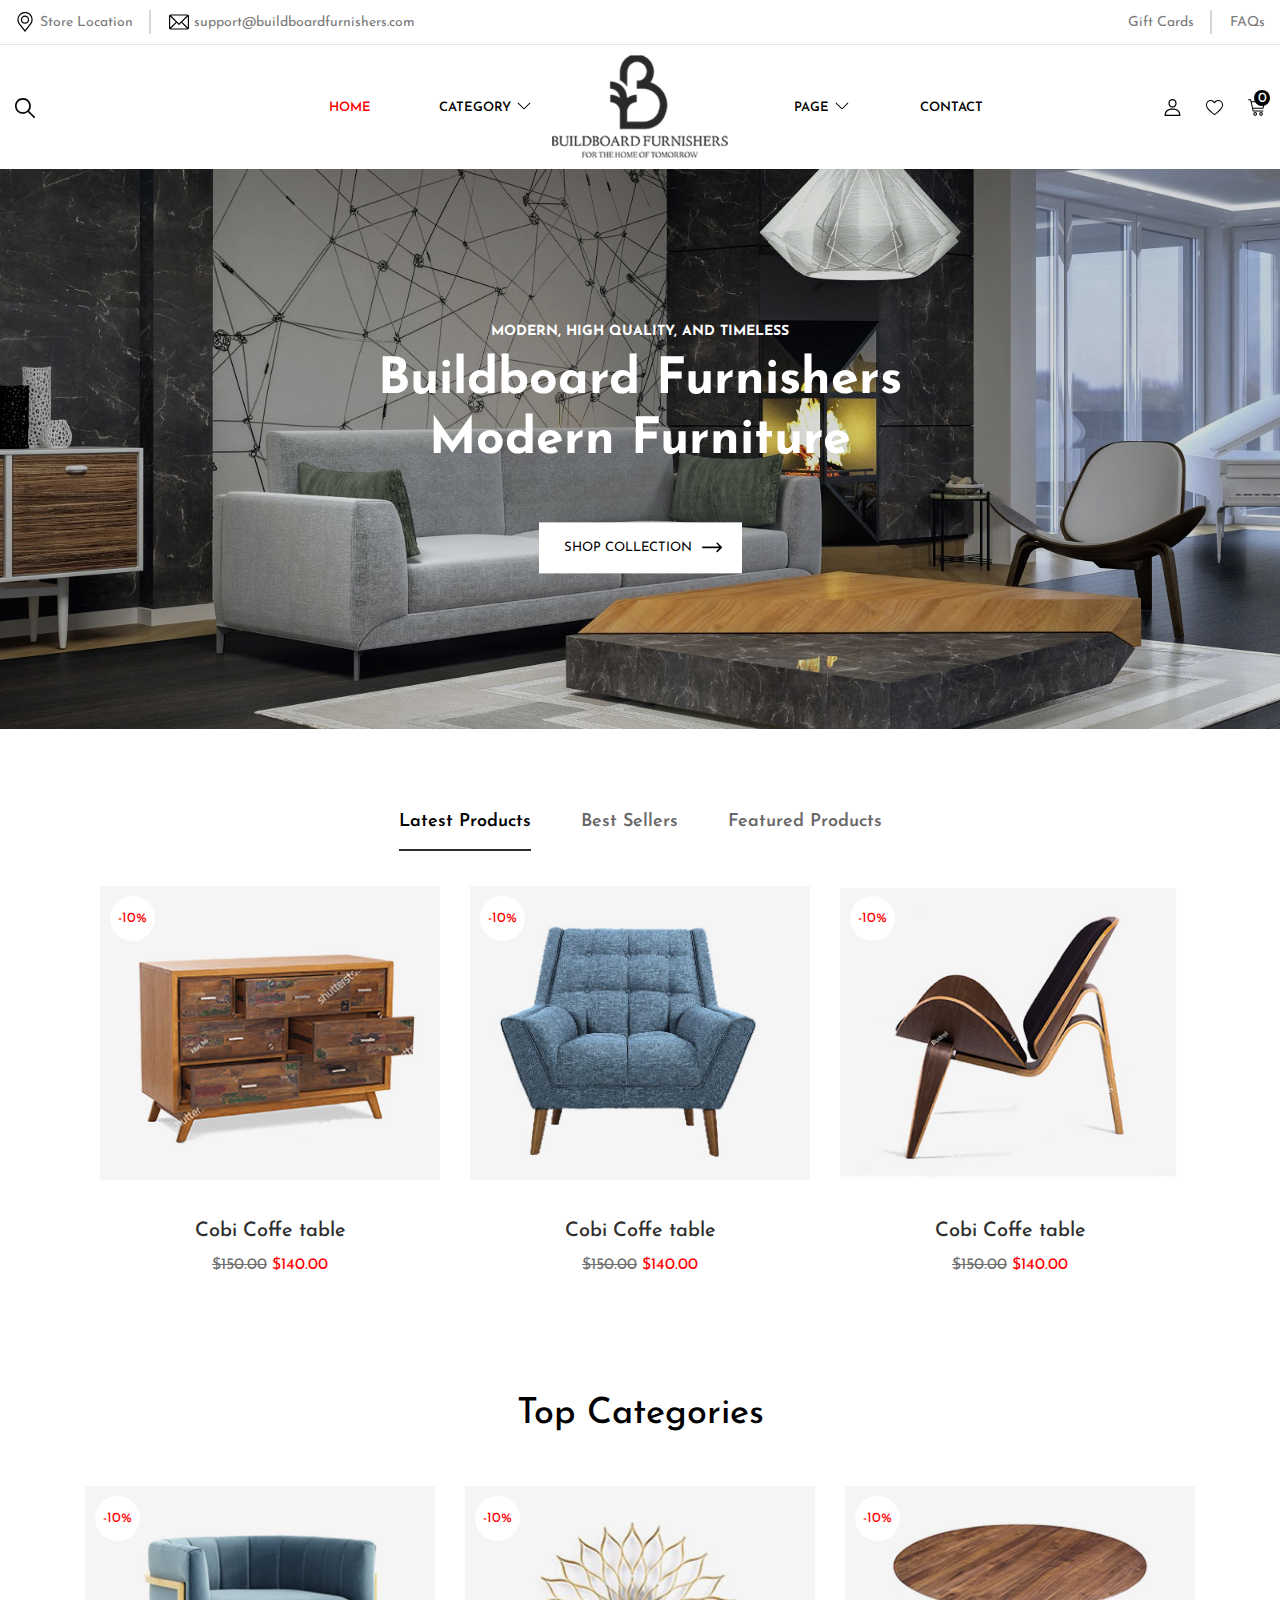
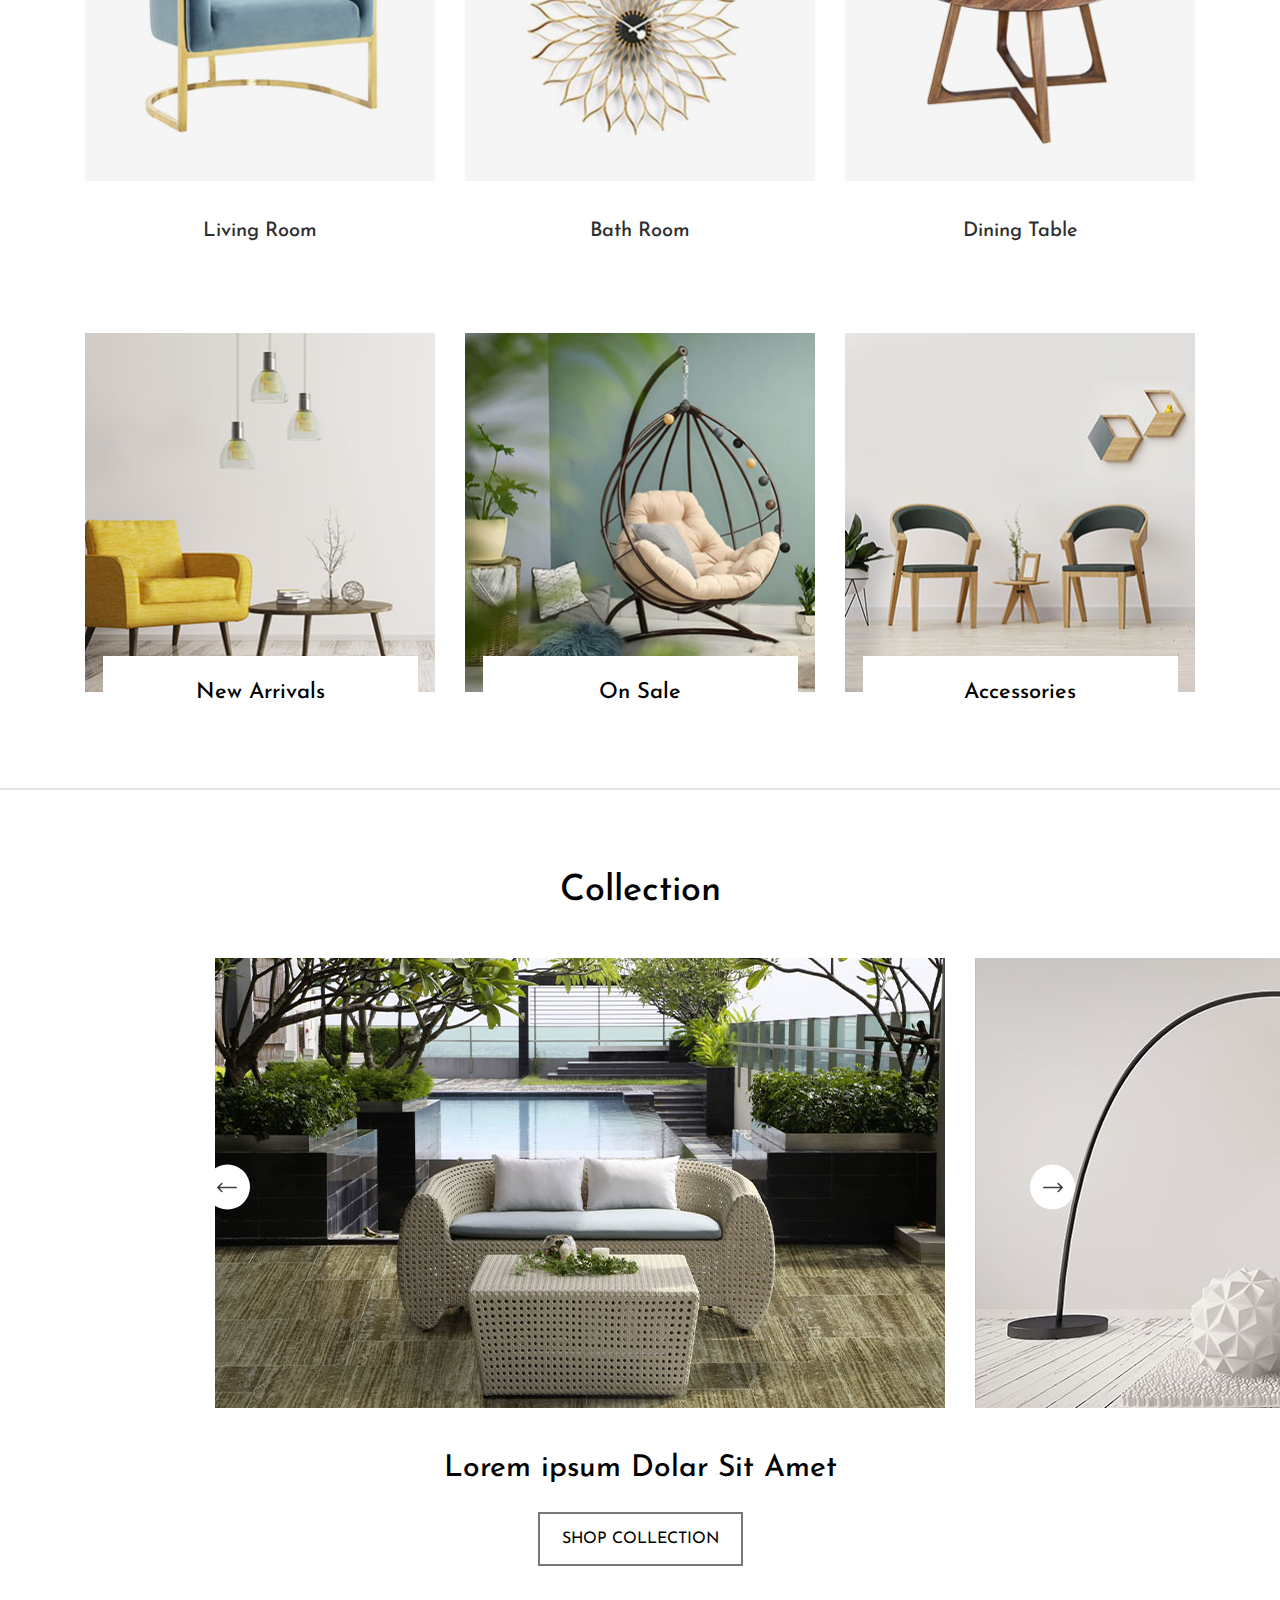
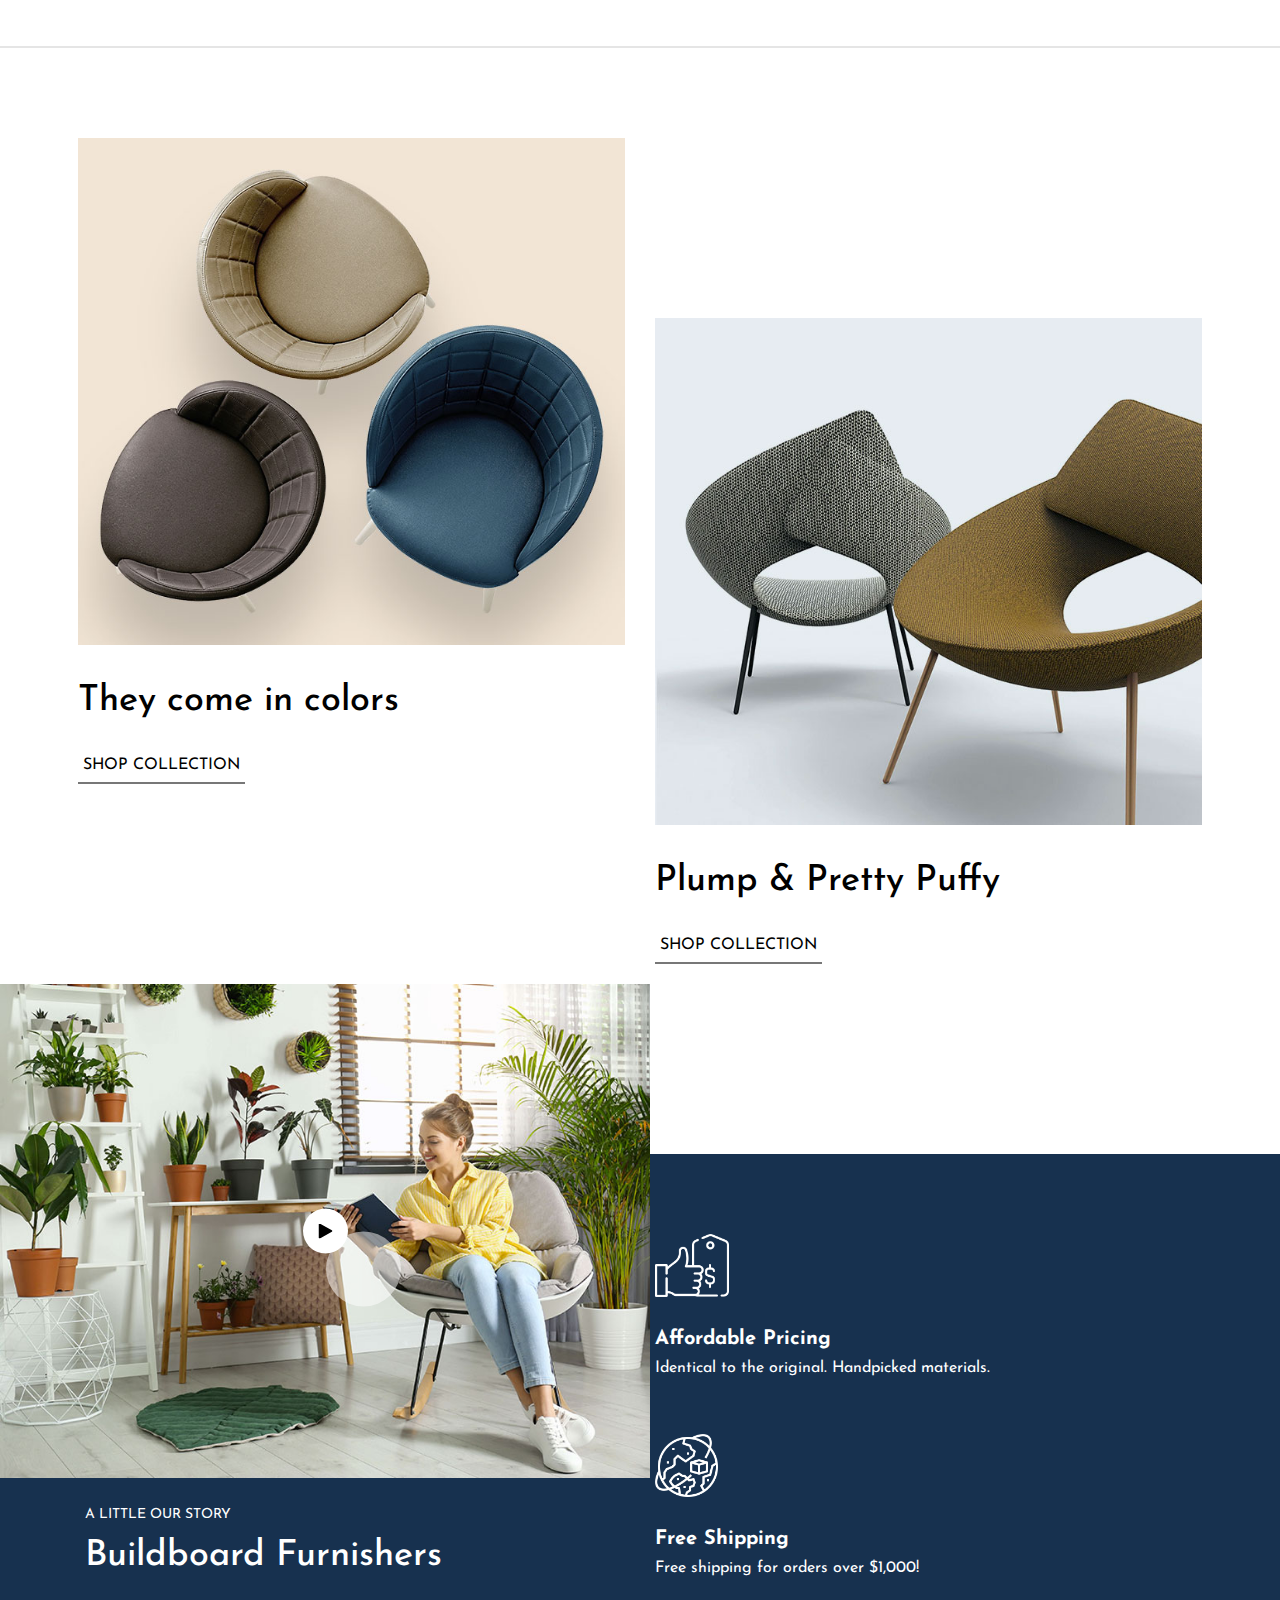
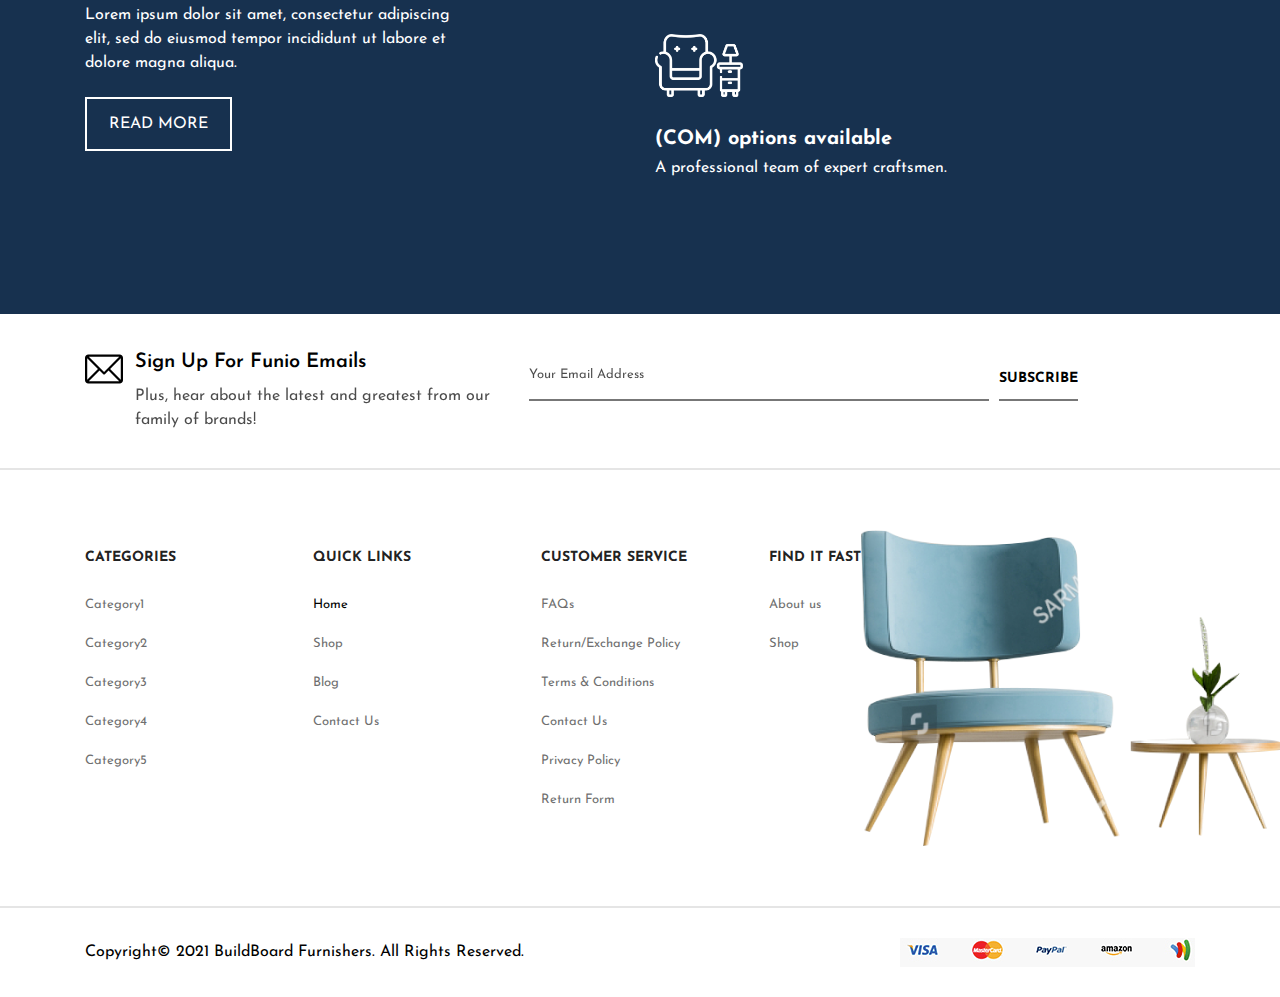
==== index.html @ bee4b4a0 "pushing new files" ====
<!doctype html>
<html lang="en">
  <head>	
    <!-- Required meta tags -->
    <meta charset="utf-8">
    <meta name="viewport" content="width=device-width, initial-scale=1, shrink-to-fit=no">
    <title>BUILDBOARD FURNISHERS</title>
   
    <!-- fabicon -->
    <link rel="shortcut icon" type="image/x-icon" href="images/favicon.ico">

    <!-- slick slider -->
    <link rel="stylesheet" href="css/slick-theme.css">
    <link rel="stylesheet" href="css/slick.css">
    <link rel="stylesheet" href="css/easy-responsive-tabs.css">
    <link rel="stylesheet" href="css/jquery.fancybox.css">
    <link rel="stylesheet" href="css/font-awesome.css">
    <link rel="stylesheet" href="css/bootstrap.css">
    <link rel="stylesheet" href="style.css">
   
    
  </head>
  <body>
    



<header class="main-head">

  <div class="top-head">
    <div class="head-container">
      <div class="top-head-wrap">
        <div class="head-info">
          <ul>
            <li>
              <i><img src="images/pin.svg" alt=""></i>
              <span>Store Location</span>
            </li>
            <li>
              <i><img src="images/email.svg" alt=""></i>
              <a href="mailto:support@buildboardfurnishers.com">support@buildboardfurnishers.com</a>
            </li>
          </ul>
        </div>

        <div class="gift-list">
          <ul>
            <li><a href="#url">Gift Cards</a></li>
            <li><a href="#url">FAQs</a></li>
          </ul>
        </div>

      </div>
    </div>
  </div>

  <div class="bottom-head">
    <div class="head-container">
      <nav class="navbar navbar-expand-lg navbar-light">
       
        <div class="search-sec">
          <a id="click" href="#url"><i><img src="images/loupe.svg" alt=""></i></a>

          <div class="search-form">
            <form>
              <div class="form-input">
                <input type="text" placeholder="SEARCH">
                <input type="submit" value="submit">
              </div>
            </form>
          </div>

        </div>

        <a class="navbar-brand" href="index.html"><img src="images/logo.png" alt=""></a>
        <button class="navbar-toggler" type="button" data-toggle="collapse" data-target="#navbarSupportedContent" aria-controls="navbarNavDropdown" aria-expanded="false" aria-label="Toggle navigation">
          <span class="navbar-toggler-icon"></span>
        </button>

        <div class="collapse navbar-collapse" id="navbarSupportedContent">
          <ul class="navbar-nav">
          <li class="current-menu-item"><a href="index.html">Home</a></li>
          <li class="menu-item-has-children">
            <a href="catagory.html">category</a>
            <ul class="sub-menu">
                <li><a href="#url">category 1</a></li>
                <li><a href="#url">category 1</a></li>
                <li><a href="#url">category 1</a></li>
                <li><a href="#url">category 1</a></li>
            </ul>
          </li>
          <li class="menu-item-has-children">
            <a href="#url">page</a>
            <ul class="sub-menu">
                <li><a href="#url">page 1</a></li>
                <li><a href="#url">page 1</a></li>
                <li><a href="#url">page 1</a></li>
                <li><a href="#url">page 1</a></li>
            </ul>
          </li>
           <li><a href="contact.html">Contact</a></li>
          </ul>
        </div>

        <div class="shop-list">
          <ul>
            <li><a class="fancybox" href="#one">
             <i><img src="images/user.svg" alt=""></i>
            </a></li>
            <li><a href="#url">
             <i><img src="images/heart.svg" alt=""></i>
            </a></li>
            <li><a href="#url">
             <i><img src="images/cart.svg" alt=""></i>
             <span>0</span>
            </a></li>
          </ul>
        </div>

      </nav>
    </div>
  </div>
</header>

<section class="banner-section">
  <img src="images/banner-image.jpg" alt="">
  <div class="banner-cont container">
    <div class="banner-wrap">
      <h1>
        <span>modern, high quality, and timeless</span>
        Buildboard Furnishers Modern Furniture
      </h1>
      <a class="cmn-btn-white" href="#url">shop collection</a>
    </div>
  </div>
</section>

<section class="product-section cmn-gap">
  <div class="container">
    <div class="ourwork-tab">
      <ul class="resp-tabs-list hor_1 e-tab">
          <li>Latest Products</li>           
          <li>Best Sellers</li>            
          <li>Featured Products</li>                     
      </ul>
      <div class="resp-tabs-container hor_1">
          <div class="content">
            <div class="product-row row">
              <div class="col-lg-4 col-md-6 product-col">
                <div class="product-card">
                  <div class="product-image">
                   <a href="product-details.html" style="background: url(images/product01.jpg) no-repeat center center;"></a>
                    <span>-10%</span>
                  </div>
                  <div class="product-cont">
                    <h4>Cobi Coffe table</h4>
                    <span> <del>$150.00</del> $140.00</span>
                  </div>
                </div>
              </div>
              <div class="col-lg-4 col-md-6 product-col">
                <div class="product-card">
                  <div class="product-image">
                    <a href="product-details.html" style="background: url(images/product02.jpg) no-repeat center center;"></a>
                    <span>-10%</span>
                  </div>
                  <div class="product-cont">
                    <h4>Cobi Coffe table</h4>
                    <span> <del>$150.00</del> $140.00</span>
                  </div>
                </div>
              </div>
              <div class="col-lg-4 col-md-6 product-col">
                <div class="product-card">
                  <div class="product-image">
                    <a href="product-details.html" style="background: url(images/product03.jpg) no-repeat center center;"></a>
                    <span>-10%</span>
                  </div>
                  <div class="product-cont">
                    <h4>Cobi Coffe table</h4>
                    <span> <del>$150.00</del> $140.00</span>
                  </div>
                </div>
              </div>
            </div>
          </div>
          <div class="content">
            <div class="product-row row">
              <div class="col-lg-4 col-md-6 product-col">
                <div class="product-card">
                  <div class="product-image">
                    <a href="product-details.html" style="background: url(images/product02.jpg) no-repeat center center;"></a>
                    <span>-10%</span>
                  </div>
                  <div class="product-cont">
                    <h4>Cobi Coffe table</h4>
                    <span> <del>$150.00</del> $140.00</span>
                  </div>
                </div>
              </div>
              <div class="col-lg-4 col-md-6 product-col">
                <div class="product-card">
                  <div class="product-image">
                    <a href="product-details.html" style="background: url(images/product01.jpg) no-repeat center center;"></a>
                    <span>-10%</span>
                  </div>
                  <div class="product-cont">
                    <h4>Cobi Coffe table</h4>
                    <span> <del>$150.00</del> $140.00</span>
                  </div>
                </div>
              </div>
              <div class="col-lg-4 col-md-6 product-col">
                <div class="product-card">
                  <div class="product-image">
                    <a href="product-details.html" style="background: url(images/product03.jpg) no-repeat center center;"></a>
                    <span>-10%</span>
                  </div>
                  <div class="product-cont">
                    <h4>Cobi Coffe table</h4>
                    <span> <del>$150.00</del> $140.00</span>
                  </div>
                </div>
              </div>
            </div>
          </div>
          <div class="content">
            <div class="product-row row">
              <div class="col-lg-4 col-md-6 product-col">
                <div class="product-card">
                  <div class="product-image">
                    <a href="product-details.html" style="background: url(images/product03.jpg) no-repeat center center;"></a>
                    <span>-10%</span>
                  </div>
                  <div class="product-cont">
                    <h4>Cobi Coffe table</h4>
                    <span> <del>$150.00</del> $140.00</span>
                  </div>
                </div>
              </div>
              <div class="col-lg-4 col-md-6 product-col">
                <div class="product-card">
                  <div class="product-image">
                    <a href="product-details.html" style="background: url(images/product01.jpg) no-repeat center center;"></a>
                    <span>-10%</span>
                  </div>
                  <div class="product-cont">
                    <h4>Cobi Coffe table</h4>
                    <span> <del>$150.00</del> $140.00</span>
                  </div>
                </div>
              </div>
              <div class="col-lg-4 col-md-6 product-col">
                <div class="product-card">
                  <div class="product-image">
                    <a href="product-details.html" style="background: url(images/product02.jpg) no-repeat center center;"></a>
                    <span>-10%</span>
                  </div>
                  <div class="product-cont">
                    <h4>Cobi Coffe table</h4>
                    <span> <del>$150.00</del> $140.00</span>
                  </div>
                </div>
              </div>
            </div>
          </div>
      </div>
  </div>
  </div>
</section>

<section class="category-sec cmn-gap-bottom">
  <div class="container">
    <h2>Top Categories</h2>

    <div class="product-row row">
      <div class="col-lg-4 col-md-6 product-col">
        <div class="product-card">
          <div class="product-image">
            <a href="#url" style="background: url(images/categories01.jpg) no-repeat center center;"></a>
            <span>-10%</span>
          </div>
          <div class="product-cont">
            <h4>Living Room</h4>
          </div>
        </div>
      </div>
      <div class="col-lg-4 col-md-6 product-col">
        <div class="product-card">
          <div class="product-image">
            <a href="#url" style="background: url(images/categories02.jpg) no-repeat center center;"></a>
            <span>-10%</span>
          </div>
          <div class="product-cont">
            <h4>Bath Room</h4>
          </div>
        </div>
      </div>
      <div class="col-lg-4 col-md-6 product-col">
        <div class="product-card">
          <div class="product-image">
            <a href="#url" style="background: url(images/categories03.jpg) no-repeat center center;"></a>
            <span>-10%</span>
          </div>
          <div class="product-cont">
            <h4>Dining Table</h4>
          </div>
        </div>
      </div>
    </div>

    <div class="product-section">
      <div class="row product-sec-row">
        <div class="col-lg-4 col-md-6 product-sec-col">
          <div class="product-sec-cont">
            <img src="images/product-image01.jpg" alt="">
            <a class="cmn-btn-white" href="#url">New Arrivals</a>
          </div>
        </div>
        <div class="col-lg-4 col-md-6 product-sec-col">
          <div class="product-sec-cont">
            <img src="images/product-image02.jpg" alt="">
            <a class="cmn-btn-white" href="#url">On Sale</a>
          </div>
        </div>
        <div class="col-lg-4 col-md-6 product-sec-col">
          <div class="product-sec-cont">
            <img src="images/product-image03.jpg" alt="">
            <a class="cmn-btn-white" href="#url">Accessories</a>
          </div>
        </div>
      </div>
    </div>
  </div>
</section>

<section class="collection cmn-gap">
    <h2>Collection</h2>
    <div class="collection-slider">
      <div>
        <div class="collection-image">
          <img src="images/colection-iamge01.jpg" alt="">
        </div>
      </div>
      <div>
        <div class="collection-image">
          <img src="images/colection-iamge02.jpg" alt="">
        </div>
      </div>
      <div>
        <div class="collection-image">
          <img src="images/colection-iamge03.jpg" alt="">
        </div>
      </div>
    </div>
    <h3>Lorem ipsum Dolar Sit Amet</h3>
    <div class="button text-center">
      <a href="#url" class="cmn-btn">shop collection</a>
    </div>
</section>

<section class="chair-sec cmn-gap">
  <div class="chair-wrapper">
    <div class="row chair-row">
      <div class="col-lg-6 chair-col">
        <img src="images/chair-image01.jpg" alt="">
        <h2>They come in colors</h2>
        <a class="cmn-btn" href="#url">Shop Collection</a>
      </div>
      <div class="col-lg-6 chair-col">
        <img src="images/chair-image02.jpg" alt="">
        <h2>Plump & Pretty Puffy</h2>
        <a class="cmn-btn" href="#url">Shop Collection</a>
      </div>
    </div>
  </div>
</section>

<section class="video-sec cmn-gap">
  <div class="container">
    <div class="row video-row">
      <div class="col-lg-6 video-col">
        <div class="video-image">
          <img src="images/video-image.jpg" alt="">
          <a data-fancybox href="#myVideo"><img src="images/play.svg" alt=""></a>
        </div>

        <div controls id="myVideo" style="display: none;">
          <iframe width="640" height="360" src="https://www.youtube.com/embed/5Peo-ivmupE" frameborder="0" allow="accelerometer; autoplay; clipboard-write; encrypted-media; gyroscope; picture-in-picture" allowfullscreen></iframe>
        </div>

        <div class="video-image-cont">
          <span>A LITTLE OUR STORY</span>
          <h2>Buildboard Furnishers</h2>
          <p>
            Lorem ipsum dolor sit amet, consectetur adipiscing elit, sed do eiusmod tempor 
            incididunt ut labore et dolore magna aliqua. 
          </p>

          <a class="cmn-btn" href="#url">read more</a>

        </div>

      </div>
      <div class="col-lg-6 video-col">
        <div class="video-cont">
          <div class="video-icon-sec">
            <span><img src="images/video-icon01.png" alt=""></span>
            <h4>Affordable Pricing</h4>
            <p>Identical to the original. Handpicked materials.</p>
          </div>
          <div class="video-icon-sec">
            <span><img src="images/video-icon02.png" alt=""></span>
            <h4>Free Shipping</h4>
            <p>Free shipping for orders over $1,000!</p>
          </div>
          <div class="video-icon-sec">
            <span><img src="images/video-icon03.png" alt=""></span>
            <h4>(COM) options available</h4>
            <p>A professional team of expert craftsmen.</p>
          </div>
        </div>
      </div>
    </div>
  </div>
</section>

<footer class="fooetr-sec">
  <div class="footer-top">
    <div class="container">
        <div class="footer-top-wrap">
          <div class="sign-up-cont">
            <span><img src="images/email.svg" alt=""></span>
            <h4>Sign Up For Funio Emails</h4>
            <p>
              Plus, hear about the latest and greatest from our 
              family of brands!
            </p>
          </div>
          <div class="sign-up-input">
            <div class="sign-up-form">
              <form>
                <div class="form-wrap">
                  <div class="form-input">
                    <input type="email" placeholder="Your Email Address">
                  </div>
                  <div class="form-input">
                    <input type="submit" value="Subscribe">
                  </div>
                </div>
              </form>
            </div>
          </div>
        </div>
    </div>
  </div>

  <div class="footer-mid cmn-gap">
    <div class="container">
      <div class="footer-mid-wrap">
        <div class="footer-mid-col">
          <h5>Categories</h5>
          <ul>
            <li><a href="catagory.html">Category1</a></li>
            <li><a href="#url">Category2</a></li>
            <li><a href="#url">Category3</a></li>
            <li><a href="#url">Category4</a></li>
            <li><a href="#url">Category5</a></li>
          </ul>
        </div>
        <div class="footer-mid-col">
          <h5>Quick Links</h5>
          <ul>
            <li class="current-menu-item"><a href="index.html">Home</a></li>
            <li><a href="#url">Shop</a></li>
            <li><a href="#url">Blog</a></li>
            <li><a href="contact.html">Contact Us</a></li>
          </ul>
        </div>
        <div class="footer-mid-col">
          <h5>CUSTOMER Service</h5>
          <ul>
            <li><a href="#url">FAQs</a></li>
            <li><a href="#url">Return/Exchange Policy</a></li>
            <li><a href="#url">Terms & Conditions</a></li>
            <li><a href="#url">Contact Us</a></li>
            <li><a href="#url">Privacy Policy</a></li>
            <li><a href="#url">Return Form</a></li>
          </ul>
        </div>
        <div class="footer-mid-col">
          <h5>FIND IT FAST</h5>
          <ul>
            <li><a href="#url">About us</a></li>
            <li><a href="#url">Shop</a></li>
          </ul>
        </div>
      </div>
    </div>
  </div>

  <div class="footer-bottom">
    <div class="container">
      <div class="footer-bottom-row">
        <p>Copyright© 2021 BuildBoard Furnishers. All Rights Reserved.</p>
       <span><img src="images/payment.jpg" alt=""></span> 
      </div>
    </div>
  </div>
</footer>

<div class="myModal" id="one" style="display:none">
  <div claas="modal-cont">
    <div class="row modal-row">
        <div class="col-md-12 modal-col">
          <div class="modal-form">
            <h3>Log in</h3>

            <form>
              <div class="row form-row">
                <!-- <div class="col-md-12 form-col">
                  <div class="form-input">
                    <input type="text"placeholder="Name *">
                  </div>
                </div> -->
                <div class="col-md-12 form-col">
                  <div class="form-input">
                    <input type="text" placeholder="Phone Number*">
                  </div>
                </div>
                <div class="col-md-12 form-col">
                  <div class="form-input">
                    <input type="password" placeholder="Password">
                  </div>
                </div>
                <div class="col-md-12 form-col">
                  <div class="form-input">
                    <input type="submit" value="Log in">
                  </div>
                </div>
              </div>
            </form>

            <a class="fancybox" href="#two">Don't have account Please Sign Up</a>

          </div>
        </div>
    </div>
  </div>
</div>

<div class="myModal" id="two" style="display:none">
  <div claas="modal-cont">
    <div class="row modal-row">
        <div class="col-md-12 modal-col">
          <div class="modal-form">
            <h3>Sign Up</h3>

            <form>
              <div class="row form-row">
                <div class="col-md-12 form-col">
                  <div class="form-input">
                    <input type="text"placeholder="Name *">
                  </div>
                </div>
                <div class="col-md-12 form-col">
                  <div class="form-input">
                    <input type="text" placeholder="Email Or Phone Number*">
                  </div>
                </div>
                <div class="col-md-12 form-col">
                  <div class="form-input">
                    <input type="password" placeholder="Password">
                  </div>
                </div>
                <div class="col-md-12 form-col">
                  <div class="form-input">
                    <input type="submit" value="Sign Up">
                  </div>
                </div>
              </div>
            </form>
          </div>
        </div>
    </div>
  </div>
</div>

<!-- Jquery-->
<script src="js/jquery.min.js"></script>
<script src="js/bootstrap.js"></script>
<!-- slick slider -->
<script src="js/slick.js"></script>
<script src="js/easyResponsiveTabs.js"></script>
<script src="js/jquery.fancybox.js"></script>
<script src="js/common.js"></script>






  </body>
</html>
---- css/easy-responsive-tabs.css ----
body {
    margin: 0px;
    padding: 0px;
    /*font-family: 'Segoe UI';*/
}

ul.resp-tabs-list,
p {
    margin: 0px;
    padding: 0px;
}

.resp-tabs-list li {
    font-weight: 600;
    font-size: 13px;
    display: inline-block;
    padding: 13px 15px;
    margin: 0 4px 0 0;
    list-style: none;
    cursor: pointer;
    float: left;
}

.resp-tabs-container {
    padding: 0px;
    /*background-color: #fff;*/
    clear: left;
}

h2.resp-accordion {
    cursor: pointer;
    padding: 5px;
    display: none;
}

.resp-tab-content {
    display: none;
    padding: 15px;
}

.resp-tab-active {
    border: 1px solid #5AB1D0 !important;
    border-bottom: none;
    margin-bottom: -1px !important;
    padding: 12px 14px 14px 14px !important;
    border-top: 4px solid #5AB1D0 !important;
    border-bottom: 0px #fff solid !important;
}

.resp-tab-active {
    border-bottom: none;
    background-color: #fff;
}

.resp-content-active,
.resp-accordion-active {
    display: block;
}

.resp-tab-content {
    border: 1px solid #c1c1c1;
    border-top-color: #5AB1D0;
}

h2.resp-accordion {
    font-size: 13px;
    border: 1px solid #c1c1c1;
    border-top: 0px solid #c1c1c1;
    margin: 0px;
    padding: 10px 15px;
}

h2.resp-tab-active {
    border-bottom: 0px solid #c1c1c1 !important;
    margin-bottom: 0px !important;
    padding: 10px 15px !important;
}

h2.resp-tab-title:last-child {
    border-bottom: 12px solid #c1c1c1 !important;
    background: blue;
}


/*-----------Vertical tabs-----------*/

.resp-vtabs ul.resp-tabs-list {
    float: left;
    width: 30%;
}

.resp-vtabs .resp-tabs-list li {
    display: block;
    padding: 15px 15px !important;
    margin: 0 0 4px;
    cursor: pointer;
    float: none;
}

.resp-vtabs .resp-tabs-container {
    padding: 0px;
    background-color: #fff;
    border: 1px solid #c1c1c1;
    float: left;
    width: 68%;
    min-height: 250px;
    border-radius: 4px;
    clear: none;
}

.resp-vtabs .resp-tab-content {
    border: none;
    word-wrap: break-word;
}

.resp-vtabs li.resp-tab-active {
    position: relative;
    z-index: 1;
    margin-right: -1px !important;
    padding: 14px 15px 15px 14px !important;
    border-top: 1px solid;
    border: 1px solid #5AB1D0 !important;
    border-left: 4px solid #5AB1D0 !important;
    margin-bottom: 4px !important;
    border-right: 1px #FFF solid !important;
}

.resp-arrow {
    width: 0;
    height: 0;
    float: right;
    margin-top: 3px;
    border-left: 6px solid transparent;
    border-right: 6px solid transparent;
    border-top: 12px solid #c1c1c1;
}

h2.resp-tab-active span.resp-arrow {
    border: none;
    border-left: 6px solid transparent;
    border-right: 6px solid transparent;
    border-bottom: 12px solid #9B9797;
}


/*-----------Accordion styles-----------*/

h2.resp-tab-active {
    background: #DBDBDB;
    /* !important;*/
}

.resp-easy-accordion h2.resp-accordion {
    display: block;
}

.resp-easy-accordion .resp-tab-content {
    border: 1px solid #c1c1c1;
}

.resp-easy-accordion .resp-tab-content:last-child {
    border-bottom: 1px solid #c1c1c1;
    /* !important;*/
}

.resp-jfit {
    width: 100%;
    margin: 0px;
}

.resp-tab-content-active {
    display: block;
}

h2.resp-accordion:first-child {
    border-top: 1px solid #c1c1c1;
    /* !important;*/
}


/*Here your can change the breakpoint to set the accordion, when screen resolution changed*/

@media only screen and (max-width: 768px) {
    ul.resp-tabs-list {
        display: none;
    }
    h2.resp-accordion {
        display: block;
    }
    .resp-vtabs .resp-tab-content {
        border: 1px solid #C1C1C1;
    }
    .resp-vtabs .resp-tabs-container {
        border: none;
        float: none;
        width: 100%;
        min-height: 100px;
        clear: none;
    }
    .resp-accordion-closed {
        display: none !important;
    }
    .resp-vtabs .resp-tab-content:last-child {
        border-bottom: 1px solid #c1c1c1 !important;
    }
}
---- style.css ----
@import url('https://fonts.googleapis.com/css2?family=Josefin+Sans:ital,wght@0,100;0,200;0,300;0,400;0,500;0,600;0,700;1,100;1,200;1,300;1,400;1,500;1,600;1,700&display=swap');

/* font-family: 'Josefin Sans', sans-serif; */



body{
  margin:0;
  padding:0;
  font-family: 'Josefin Sans', sans-serif;
  -webkit-font-smoothing:antialiased;
  -moz-osx-font-smoothing:grayscale; 
  width: 100%; 
  font-weight: 400;
  color: #000000; 
  font-size: 16px; 
  line-height: 1.5;
}

p{margin: 0 0 22px 0;}
p:last-child{margin-bottom:0;}

h1,h2,h3,h4,h5,h6{margin:0 0 25px 0;padding:0;}
h1:last-child,
h2:last-child,
h3:last-child,
h4:last-child,
h5:last-child,
h6:last-child{
	margin-bottom: 0;
}

h1{ font-size: 50px; line-height: 1.2; }

h2{ font-size: 36px; line-height: 1.2; }

h3{ font-size: 30px; line-height: 1.2; }

h4{ font-size: 20px; line-height: 1.2; }

h5{ font-size: 14px; line-height: 1.2; font-weight: 700; }

a{margin:0;padding:0;text-decoration:none !important;outline:none !important; color: #feb620;
-webkit-transition: all 0.3s ease-in-out; -moz-transition: all 0.3s ease-in-out; -ms-transition: all 0.3s ease-in-out; -o-transition: all 0.3s ease-in-out;transition: all 0.3s ease-in-out;}
a:hover{color: #e92f11;}

img{max-width: 100%;}

input[type="text"],
input[type="tel"],
input[type="password"],
input[type="email"],
select{
	background-color:#fff;
	width: 100%; 
  -webkit-appearance:none;
  appearance:none;
	-webkit-border-radius: 5px;
   -moz-border-radius: 5px;
	-ms-border-radius: 5px;
  border-radius: 5px; 
  color: #000; 
  border: 2px solid #777777; 
  height: 51px;
  padding: 0 30px;
  font-size: 13px;
  outline: none;
  box-shadow: none;
}
textarea{
	background-color:#fff;
	-webkit-appearance:none;
  appearance:none;
	-webkit-border-radius: 5px;
   -moz-border-radius: 5px;
	-ms-border-radius: 5px;
  border-radius: 5px; 
  border: 2px solid #777777; 
  padding: 12px 16px;
	width: 100%;
  height: 150px;
  outline: none;
  box-shadow: none;
}

select{
	 border: 1px solid #b8b8b8; 
	 width: 100%; padding: 0 11px;
	background: url(images/arrow_bottom.svg) no-repeat calc(100% - 16px) center #fff;
	background-size: 18px; 
	padding-right: 40px ; outline: none ; -webkit-appearance: none; 
	-moz-appearance: none; -ms-appearance: none; -o-appearance: none; 
	appearance: none; 
} 
select::-ms-expand{ 
	display: none;
}

input[type="submit"]{
  background:transparent;
  border: 2px solid #777777;
  color: #fff; height: 43px;
  -webkit-appearance:none;
	appearance:none;-webkit-border-radius: 0; 
	-moz-border-radius: 0;-ms-border-radius: 0;
	border-radius: 0; padding-left: 30px; padding-right: 30px; 
  text-transform: uppercase; cursor: pointer;
  color: #000; font-size: 13px;
  outline: none;
}
input[type="submit"]:hover{
  background: #000;
  border-color: #000;
  color: #fff;
}


::-webkit-input-placeholder{opacity:0.7; color: #000;}
:-ms-input-placeholder{opacity:0.7;color: #000;}
::-moz-placeholder{opacity:0.7;color: #000;}
:-moz-placeholder{opacity:0.7;color: #000;}



/* images alignment for wordpress content pages */
.alignright { float: right;  margin: 0 0 20px 20px;}
.alignleft { float: left;margin: 0 20px 20px 0; }
.aligncenter { display: block; margin-left: auto; margin-right: auto; margin-bottom: 20px;  float: none;}



/* custom checkbox */
.form_input_check{position: relative; margin: 0; padding-left: 40px;}
.form_input_check span{
  margin: 0;
  padding: 0;
}
.form_input_check input[type="checkbox"]{visibility: hidden; display: none;}
.form_input_check input[type="checkbox"] + span::before {
  content: '';
  position: absolute;
  left: 0;
  top: 5px;
  width: 22px;
  height: 22px;
  border: 2px solid #feb620;
  background: #fff;
}
.form_input_check input[type="checkbox"] + span::after{
  content: '';
  position: absolute;
  left: 0;
  top: 5px;
  width: 22px;
  height: 22px;
  -webkit-transition: all 0.2s ease;
  transition: all 0.2s ease;
  background: url(images/checked.svg) no-repeat center center;
  background-size: 15px;
}
.form_input_check input[type="checkbox"]:not(:checked)  + span::after{
  opacity: 0;
  -webkit-transform: scale(0);
  transform: scale(0);
}
/* .form_input_check input[type="checkbox"]:checked + span::before {
  
} */
.form_input_check input[type="checkbox"]:checked + span:after {
opacity: 1;
-webkit-transform: scale(1);
transform: scale(1);
 
}


/* custom radio */
.form_input_radio{position: relative; margin: 0; padding-left: 30px;}
.form_input_radio span{
  margin: 0;
  padding: 0;
}
.form_input_radio input[type="radio"]{visibility: hidden; display: none;}
.form_input_radio input[type="radio"] + span::before {
  content: '';
  position: absolute;
  left: 0;
  top: 1px;
  width: 22px;
  height: 22px;
  border: 2px solid #000000;
  border-radius: 100%;
  background: #fff;
}
.form_input_radio input[type="radio"] + span::after{
  content: '';
  width: 12px;
  height: 12px;
  background: #4b0049;
  position: absolute;
  top: 6px;
  left: 5px;
  border-radius: 100%;
  -webkit-transition: all 0.2s ease;
  transition: all 0.2s ease;
}
.form_input_radio input[type="radio"]:not(:checked)  + span::after{
  opacity: 0;
  -webkit-transform: scale(0);
  transform: scale(0);
}
/* .form_input_radio input[type="radio"]:checked + span::before {
  
} */
.form_input_radio input[type="radio"]:checked + span:after {
opacity: 1;
-webkit-transform: scale(1);
transform: scale(1);
 
}
/* custom radio end */




/* navbar*/
.navbar-brand{
	padding: 0;
	margin: 0;
}
.navbar{
background: none; margin: 0; padding: 0; 
min-height: inherit; height: inherit;
border:none; -webkit-border-radius: 0; -moz-border-radius: 0;
-ms-border-radius: 0;-o-border-radius: 0;border-radius: 0;
}
.navbar-nav li{
  position: relative;
  list-style: none;
}
.navbar-nav > li{ margin: 0 34px; padding: 0; position: relative;}
.navbar-nav > li:last-child{margin-right:0;}
.navbar-nav > li:first-child{margin-left:0;}
.navbar-nav > li > a{ color: #000; font-size: 13px; text-transform: uppercase; font-weight: 600; }
.navbar-nav > li.current-menu-item > a, 
.navbar-nav > li > a:hover, 
.navbar-nav > li.menu-item-has-children:hover > a{color:#ff0000;}

.navbar-nav > li:nth-child(2){ margin-right: 130px; }

.navbar-nav > li:nth-child(3){ margin-left: 130px; }

/* navbar submenu*/
.sub-menu{background: #fff;position: absolute;top: 100%;left: 0;z-index: 1000;
	display: none;border: 1px solid rgba(0, 0, 0, 0.15); -webkit-border-radius: 0; -moz-border-radius: 0;
  -ms-border-radius: 0; -o-border-radius: 0;border-radius: 0; width: 140px; padding: 0;}
  
.sub-menu > li > a{color: #425964; display: block; width: 100%; padding: 5px 10px;}

.sub-menu > li{width: 100%; display: block; }

.sub-menu > li > a:hover, 
.sub-menu > li.menu-item-has-children:hover > a{background:#ff0000;  color: #fff;}

.navbar-nav > li:last-child > .sub-menu{ right: 0; left: inherit;padding:0; }

/* 2nd level submenu */
.navbar-nav > li > .sub-menu .sub-menu{
 position: absolute;
 left: 100%;
 top: 0;
}

.cmn-gap{
	padding-top: 80px;
	padding-bottom: 80px;
}

.cmn-gap-bottom{ padding-bottom: 80px; }

.cmn-gap-top{ padding-top: 80px; }

.head-container{ max-width: 1440px; margin-left: auto; margin-right: auto; padding-left: 15px; padding-right: 15px; }

.top-head .head-info ul{ 
  list-style: none; 
  padding-left: 0; 
  display: flex;
  margin-bottom: 0;
}

.top-head .head-info ul li i{ 
  display: inline-block; 
  width: 20px; 
  height: 20px; 
  line-height: 0;
  position: absolute;
  top: 2px;
  left: 0;
}

.top-head .head-info ul li::before{ 
  content: "";
  position: absolute;
  top: 0;
  right: 0;
  width: 2px;
  height: 100%;
  background: #d6d6d6;
}

.top-head .head-info ul li:last-child:before{ display: none; }

.top-head .head-info ul li:last-child{ padding-right: 0; margin-right: 0; }

.top-head .head-info ul li{ 
  position: relative; 
  padding-left: 25px; 
  margin-bottom: 0;
  margin-right: 18px;
  padding-right: 18px;
}

.top-head .head-info ul li span,
.top-head .head-info ul li a{ display: inline-block; color: #7a7a7a; font-size: 14px; }

.top-head .head-info ul li a:hover{ color: #ff0000;}

.gift-list ul{ list-style: none; padding-left: 0; display: flex; margin-bottom: 0; }

.gift-list ul li a{ display: inline-block; color: #7a7a7a; font-size: 14px; }

.gift-list ul li a:hover{ color: #ff0000; }

.gift-list ul li{ 
  position: relative; 
  margin-bottom: 0;
  margin-right: 18px;
  padding-right: 18px;
}

.gift-list ul li::before{ 
  content: "";
  position: absolute;
  top: 0;
  right: 0;
  width: 2px;
  height: 100%;
  background: #d6d6d6;
}

.gift-list ul li:last-child:before{ display: none; }

.gift-list ul li:last-child{ padding-right: 0; margin-right: 0; }

.top-head .top-head-wrap{ display: flex; justify-content: space-between; }

.top-head{ padding: 10px 0; border-bottom: 1px solid #e5e5e5; }

.bottom-head{ position: relative; }

.bottom-head .navbar-brand{ 
  position: absolute;
  top: 50%;
  left: 0;
  right: 0;
  transform: translateY(-50%);
  margin: 0 auto;
  width: 176px;
}

.navbar-nav > li.menu-item-has-children{padding-right: 23px;}

.bottom-head  .navbar-nav{ margin: 0 auto 0 26%; }

.navbar-nav .clickD { 
  position: absolute;
  right: 0;
  top: 1px;
  width: 20px;
  height: 20px;
  background: url(images/drop_arr1.svg) center center no-repeat; 
  cursor: pointer; 
  display: block;
  background-size: 14px;
  filter: brightness(0) invert(0);
 }

 .search-sec a{ display: inline-block; }

 .search-sec a i{ display: inline-block; width: 20px; height: 20px; line-height: 0; }

 .search-sec .form-input{ position: relative; }

.search-sec .form-input input[type="submit"]{ 
  position: absolute;
  top: 0;
  right: 0;
  font-size: 0;
  line-height: 0;
  border: none;
  background: url(images/loupe-white.svg) no-repeat center center #000;
  height: 100%;
  background-size: 25px;
  border-top-right-radius: 5px;
  border-bottom-right-radius: 5px;
}

.search-sec .form-input input[type="text"]{ 
  padding-right: 65px;
}

.search-form{ 
  display: none;
  position: absolute;
  top: 100%;
  left: 0;
  width: 100%;
  -webkit-box-shadow: 0px 20px 51px 6px rgba(0,0,0,0.15);
  -moz-box-shadow: 0px 20px 51px 6px rgba(0,0,0,0.15);
  box-shadow: 0px 20px 51px 6px rgba(0,0,0,0.15);
  padding: 20px;
  z-index: 9;
  background: #fff;
}

.navbar{ padding: 50px 0; }

.shop-list ul{ padding-left: 0; list-style: none; display: flex; margin-bottom: 0; }

.shop-list ul li a,
.shop-list ul li a i,
.shop-list ul li a span{ display: inline-block; }

.shop-list ul li a i{ width: 17px; height: 17px; line-height: 0; }

.shop-list ul li{ margin-right: 25px; margin-bottom: 0; }

.shop-list ul li:last-child{ margin-right: 0; }

.shop-list ul li a{ position: relative; }

.shop-list ul li a span{ 
  position: absolute;
  top: -5px;
  right: -5px;
  width: 16px;
  height: 16px;
  background: #000;
  color: #fff;
  display: flex;
  align-items: center;
  justify-content: center;
  font-size: 14px;
  border-radius: 50%;
 }

 .banner-section > img{ width: 100%; }

 .banner-section{ position: relative; }

 .banner-section::before{ 
   content: "";
   position: absolute;
   top: 0;
   left: 0;
   width: 100%;
   height: 100%;
   background: rgba(0, 0, 0, 15%);
 }

 .banner-section .banner-cont{ 
   position: absolute;
   top: 50%;
   left: 0;
   right: 0;
   transform: translateY(-50%);
   width: 100%;
   text-align: center;
 }

.banner-section .banner-wrap{ 
  max-width: 525px;
  margin: 0 auto;
  text-align: center;
}

.banner-section .banner-wrap h1{ color: #fff; text-transform: capitalize; margin-bottom: 51px; }

.banner-section .banner-wrap h1 span{ display: block; font-size: 14px; text-transform: uppercase; margin-bottom: 10px; }

.cmn-btn-white{ 
  background: #fff;
  padding: 16px 50px 16px 25px;
  text-transform: uppercase;
  font-size: 13px;
  color: #000;
  position: relative;
  display: inline-block;
  transition: 0.5s ease-in-out;
}
 
.cmn-btn-white:hover::before{ 
 right: 15px;
 filter: brightness(0) invert(1);
}

.cmn-btn-white:hover{ background: #000; color: #fff; }

.cmn-btn-white::before{ 
  content: "";
  position: absolute;
  top: 49%;
  right: 20px;
  transform: translateY(-50%);
  background: url(images/right-arrow.svg) no-repeat center center;
  background-size: 20px;
  width: 20px;
  height: 20px;
  transition: 0.5s ease-in-out;
}

.product-section .ourwork-tab ul li{ 
  border: none !important;
  position: relative; 
  margin-right: 50px;
  font-size: 18px;
  color: #696969;
  padding: 0 0 14px 0 !important;
  background: transparent !important;
}

.product-section .ourwork-tab ul li:last-child{ margin-right: 0; }

.product-section .ourwork-tab ul li::before{ 
  content: "";
  position: absolute;
  bottom: 0;
  left: 0;
  width: 0;
  height: 2px;
  background: #2e2e2e;
  transition: 0.5s ease-in-out;
}

.product-section .ourwork-tab ul li:hover{ color: #000; }

.product-section .ourwork-tab ul li:hover::before,
.product-section .ourwork-tab ul li.resp-tab-active::before{ width: 100%; }

.product-section .ourwork-tab ul li.resp-tab-active{ color: #000; }
 
.product-section .ourwork-tab ul{ display: flex; justify-content: center; }

.product-section .resp-tab-content{ border: none; padding: 36px 15px; }

.product-card .product-image img{ width: 100%; }

.product-card .product-image{ position: relative; margin-bottom: 30px; }

.product-card .product-image a{ 
  display: inline-block; 
  background-size: 100% !important; 
  height: 295px; 
  width: 100%;
  transition: 1s ease-in-out;
}

.product-card .product-image a:hover{ background-size: 120% !important; }

.product-card .product-image span{ 
  position: absolute;
  top: 10px;
  left: 10px;
  display: flex;
  align-items: center;
  justify-content: center;
  font-size: 14px;
  color: #ff0000;
  background: #fff;
  width: 45px;
  height: 45px;
  padding: 5px;
  border-radius: 50%;
}

.product-card .product-cont{ text-align: center; }

.product-card .product-cont h4{ color: #2e2e2e; margin-bottom: 10px; }

.product-card .product-cont span { display: inline-block; color: #ff0000;  }

.product-card .product-cont span del{ color: #6f6f6f; }

.category-sec{ border-bottom: 2px solid #e5e5e5; padding-bottom: 96px; }

.category-sec h2{ margin-bottom: 50px; text-align: center; }

.category-sec .product-row{ margin-bottom: 80px; }

.product-section .product-sec-cont img{ width: 100%; }

.product-section .product-sec-cont{ position: relative; }

.product-section .product-sec-cont a{ 
  position: absolute;
  bottom: -37px;
  left: 0;
  right: 0;
  width: 90%;
  margin: 0 auto;
  text-align: center;
  text-transform: capitalize;
  font-size: 22px;
  padding: 20px 25px;
  font-weight: 500;
 }

 .product-section .product-sec-cont a::before{ display: none; }

 .product-section .product-sec-cont a:hover{ width: 100%; }

 .collection h2{ text-align: center; margin-bottom: 45px; }

 .collection .collection-image{ padding-left: 15px; padding-right: 15px; }

 .collection .collection-image img{ width: 100%; }

 .collection .slick-next {
  right: 16%;
  z-index: 9;
  background: #fff;
  width: 45px;
  height: 45px;
  border-radius: 50%;
}

.collection .slick-next::before{
  content: "";
  position: absolute;
  top: 50%;
  left: 0;
  right: 0;
  transform: translateY(-50%);
  background: url(images/right-arrow.svg) no-repeat center center;
  background-size: 100%;
  width: 20px;
  height: 20px;
  margin: 0 auto;
}

.collection .slick-prev {
  left: 16%;
  z-index: 9;
  background: #fff;
  width: 45px;
  height: 45px;
  border-radius: 50%;
}

.collection .slick-prev::before{
  content: "";
  position: absolute;
  top: 50%;
  left: 0;
  right: 0;
  transform: translateY(-50%);
  background: url(images/left-arrow.svg) no-repeat center center;
  background-size: 100%;
  width: 20px;
  height: 20px;
  margin: 0 auto;
}

.collection .collection-slider{ margin-bottom: 35px; }

.cmn-btn{ 
  display: inline-block;
  border: 2px solid #777777;
  padding: 13px 22px;
  text-transform: uppercase;
  color: #000;
}

.cmn-btn:hover{ background: #000; border-color: #000; color: #fff; }

.collection h3{ text-align: center; }

.collection{ border-bottom: 2px solid #e5e5e5; }

.chair-wrapper{ max-width: 1440px; margin-left: auto; margin-right: auto; padding: 0 78px; }

.chair-sec .chair-col img{ width: 100%; margin-bottom: 35px; }

.chair-sec .chair-col a{ padding: 5px; border-top: none; border-left: none; border-right: none; }

.chair-sec .chair-col:first-child{ margin-top: -90px; }

.chair-sec .chair-col:last-child{ margin-top: 90px; }

.chair-sec{ padding-top: 180px; padding-bottom: 190px; }

.video-sec .video-image{ 
  position: absolute;
  top: -170px;
  left: 0;
  margin-bottom: 56px; 
  max-width: 650px;
}

.video-sec .video-image a{ 
  display: flex;
  align-items: center;
  justify-content: center;
  position: absolute;
  top: 50%;
  left: 0;
  right: 0;
  transform: translateY(-50%);
  margin: 0 auto;
  width: 45px;
  height: 45px;
  line-height: 0;
  background: #fff;
  border-radius: 50%;
  z-index: 2;
 }

 .video-sec .video-image a::before{ 
   content: "";
   position: absolute;
   top: 23px;
   left: 23px;
   width: calc( 100% + 30px );
   height: calc( 100% + 30px );
   background: rgb( 255, 255, 255, 50% );
   border-radius: 50%;
   z-index: -1;
   animation: pulse-border 2s ease-in-out infinite;
 }

 .video-sec .video-image a img{ width: 15px; height: 15px; }

 @keyframes pulse-border{
  
  0%{ 
   transform: translateX(-50%) translateY(-50%) translateZ(0) scale(1);
   opacity: 1;
  }

  100% {
   transform: translateX(-50%) translateY(-50%) translateZ(0) scale(1.5);
   opacity: 0;
  }
}

.video-sec{ background: #17314f; position: relative; }

.video-sec .video-image-cont{ max-width: 366px; padding-top: 270px; }
 
.video-sec .video-image-cont span{ display: block; color: #fff; font-size: 14px; margin-bottom: 10px; }

.video-sec .video-image-cont h2{ text-transform: capitalize; color: #fff; }

.video-sec .video-image-cont p{ color: #fff; }

.video-sec .video-image-cont a{ border-color: #fff; color: #fff; }

.video-sec .video-image-cont a:hover{ border-color: #000; }

.video-sec .video-col{ position: static; }

.video-cont .video-icon-sec span{ 
  display: inline-block;
  margin-bottom: 30px;
}

.video-cont .video-icon-sec span img{ height: 63px; }

.video-cont .video-icon-sec h4{ color: #fff; margin-bottom: 5px; font-weight: 700; }

.video-cont .video-icon-sec p{ color: #fff; }

.video-cont .video-icon-sec{ margin-bottom: 54px; }

.fooetr-sec .footer-top { padding: 36px 0; }

.fooetr-sec .footer-top .footer-top-wrap{ 
  display: flex;
  flex-wrap: wrap;
}

.fooetr-sec .footer-top .sign-up-cont{ width: 40%; position: relative; padding-left: 50px; }

.fooetr-sec .footer-top .sign-up-cont span{ 
  display: inline-block;
  width: 38px;
  height: 38px;
  line-height: 0;
  position: absolute;
  top: 0;
  left: 0;
}

.fooetr-sec .footer-top{ border-bottom: 2px solid #e5e5e5; }

.fooetr-sec .footer-top .sign-up-cont h4{ font-weight: 600; margin-bottom: 10px; }

.fooetr-sec .footer-top .sign-up-cont p{ opacity: 0.7; }

.fooetr-sec .footer-top .sign-up-input{ width: 60%; }

.fooetr-sec  .form-wrap{ display: flex; flex-wrap: wrap; align-items: flex-end; }

.fooetr-sec  .form-wrap .form-input:first-child{ width: 69%; margin-right: 10px; }

.fooetr-sec  .form-wrap .form-input:last-child{ width: 29%; }

.fooetr-sec  .form-wrap .form-input input[type="email"],
.fooetr-sec  .form-wrap .form-input input[type="submit"]{ 
  border-top: 0;
  border-left: 0;
  border-right: 0;
  padding-left: 0;
  padding-right: 0;
  border-radius: 0;
}

.fooetr-sec  .form-wrap .form-input input[type="submit"]{ font-size: 14px; font-weight: 700; }

.fooetr-sec .footer-mid{ position: relative; border-bottom: 2px solid #e5e5e5; }

.fooetr-sec .footer-mid::before{ 
  content: "";
  position: absolute;
  top: 50%;
  right: 0;
  transform: translateY(-50%);
  background: url(images/footer-image.png) no-repeat center center;
  background-size: 100%;
  width: 419px;
  height: 316px;
}

.footer-mid .footer-mid-wrap{ display: flex; flex-wrap: wrap; margin-left: -15px; margin-right: -15px; }

.footer-mid .footer-mid-wrap .footer-mid-col{ width: 20%; padding-left: 15px; padding-right: 15px; }

.footer-mid .footer-mid-wrap .footer-mid-col h5{ color: #222222; text-transform: uppercase; }

.footer-mid .footer-mid-wrap .footer-mid-col ul{ list-style: none; padding-left: 0; margin-bottom: 0; }

.footer-mid .footer-mid-wrap .footer-mid-col ul li{ margin-bottom: 15px; }

.footer-mid .footer-mid-wrap .footer-mid-col ul li a{ 
  display: inline-block; 
  font-size: 13px;
  color: #6f6f6f;
}

.footer-mid .footer-mid-wrap .footer-mid-col ul li a:hover,
.footer-mid .footer-mid-wrap .footer-mid-col ul li.current-menu-item a{ color: #000; }

.footer-bottom{ padding: 30px 0; }

.footer-bottom .footer-bottom-row{ display: flex; align-items: center; justify-content: space-between; }

.footer-bottom .footer-bottom-row p{ margin-bottom: 0; }

.footer-bottom .footer-bottom-row span{ display: inline-block; }

.myModal{ padding: 20px; width: 30%; }

.myModal h3{ text-align: center; font-weight: 700; }

.myModal .form-col{ margin-bottom: 20px; }

.myModal .form-col:last-child{ margin-bottom: 0; }

.catagorry-sec .catagory-cont{ 
  background: #fff;
  box-shadow: 1px 1px 34px 4px rgba(0,0,0,0.05);
  -webkit-box-shadow: 1px 1px 34px 4px rgba(0,0,0,0.05);
  -moz-box-shadow: 1px 1px 34px 4px rgba(0,0,0,0.05);
  border-radius: 5px;
  margin-top: 82px;
}

.catagorry-sec .catagory-cont h3{ 
  text-align: center;
  background: #17314f; 
  padding: 10px;
  color: #fff;
  border-top-right-radius: 5px;
  border-top-left-radius: 5px;
  margin-bottom: 0;
}

.catagorry-sec .catagory-cont ul{ padding-left: 0; list-style: none; }

.catagorry-sec .catagory-cont ul li a{ 
  display: block;
  width: 100%;
  padding: 10px;
  background: #efefef;
  color: #17314f;
  font-weight: 700;
  text-align: center;
  text-transform: uppercase;
  font-size: 13px;
}

.catagorry-sec .catagory-cont ul li a:hover{ background: #17314f; color: #fff; }

.catagorry-sec .catagory-cont ul li{ margin-bottom: 10px; }

.catagorry-sec .catagory-cont ul li:last-child{ margin-bottom: 0; }

.catagorry-sec .catagory-cont ul li:last-child a{ border-bottom-left-radius: 5px; border-bottom-right-radius: 5px; }

.catagory-form .form-wrap{ display: flex; flex-wrap: wrap; margin-left: -15px; margin-right: -15px; align-items: center;}

.catagory-form .form-wrap .input-form:first-child{ width: 60%; padding-left: 15px; padding-right: 15px; }

.catagory-form .form-wrap .input-form:last-child{ width: 40%; padding-left: 15px; padding-right: 15px; }

.catagory-form .form-section{ max-width: 50%; margin-left: auto; }

.catagory-form{ margin-bottom: 30px; }

.catagorry-listing .product-card .product-image a{ height: 200px; }

.catagorry-listing .product-card .product-image span{ 
  width: 35px;
  height: 35px;
  font-size: 12px;
}

.catagorry-listing .product-card .product-image{ margin-bottom: 20px; }

.catagorry-listing .product-card .product-cont span{ margin-bottom: 15px; display: block; }

.catagorry-listing .product-card .product-cont .cmn-btn{ padding: 10px 15px; font-size: 12px; }

.catagorry-listing .product-col{ margin-bottom: 30px; }

.catagorry-listing .product-row { margin-bottom: -30px; }


.banner-section h1{ color: #fff; font-weight: 700; }

.contact-sec .contact-list ul{ padding-left: 0; list-style: none; }

.contact-sec .contact-list ul li{ position: relative; line-height: 1.8; padding-left: 57px; margin-bottom: 20px; }

.contact-sec .contact-list ul li i{ 
  display: flex;
  align-items: center;
  justify-content: center;
  position: absolute;
  top: 0;
  left: 0;
  width: 35px;
  height: 35px;
  background: #000;
  border-radius: 50%;
 }

 .contact-sec .contact-list ul li i img{ width: 20px; height: 20px; filter: brightness(0) invert(1); }

 .contact-sec .contact-list ul li span,
 .contact-sec .contact-list ul li a{ color: #000; display: inline-block; }

 .contact-sec .contact-list ul li a:hover{ color: #ff0000; }

 .contact-sec h2{ margin-bottom: 50px; font-weight: 600; }

 .cotact-form .contact-form-row .contact-form-col{ margin-bottom: 20px; }

 .cotact-form .contact-form-row .contact-form-col:last-child{ margin-bottom: 0; }

 .cotact-form{ 
  box-shadow: 0px 0px 19px 4px rgba(0,0,0,0.14);
  -webkit-box-shadow: 0px 0px 19px 4px rgba(0,0,0,0.14);
  -moz-box-shadow: 0px 0px 19px 4px rgba(0,0,0,0.14);
  padding: 25px;
  background: #fff;
 }

 .container-space {
  margin-top: 2rem;
}
.product-thumbnails {
  display: flex;
  margin-top: 2rem;
}
.product-thumbnails > ul {
  display: flex;
  list-style: none;
  padding-left: 0;
}
.product-thumbnails > li {
  margin-right: 10px;
}
.product-thumbnails > ul > li > img {
  width: 100px;
  cursor: pointer;
}
.thumbnail-active {
  border: 2px solid #000;
}
.nav-link > img {
  width: 40px;
  border-radius: 8px;
  margin-right: 10px;
}
.btn-custom-color {
  border: 2px solid #000;
  color: #000;
  outline: none;
  box-shadow: none;
}
.btn-custom-color:hover {
  border: 2px solid #000;
  background-color: #000;
  color: #ffffff;
  outline: none;
  box-shadow: none;
}

.product-img{ width: 100%; }

.product-sec .product-row{ 
  margin-bottom: 30px;
}

.related-products .product-card .product-cont { margin-bottom: 20px; }

.related-products .product-card .cmn-btn{ font-size: 15px; padding: 9px 20px; }

.related-products .product-col{ margin-bottom: 30px; }

.related-products .product-row{ margin-bottom: -30px; }

.landing-page{ position: relative; }

.landing-page img{ width: 100%; object-fit: cover; object-position: center; height: 100vh; }

.myModal .form-row{ margin-bottom: 20px; }

.myModal .fancybox{ color: #000; }

.myModal .fancybox:hover{ color: #ff0000 !important; }

@media(min-width:1025px){

/* navbar*/
/* .clickD{display: none;} */
.navbar-nav  li.menu-item-has-children:hover > .sub-menu{ display: block; }

}



@media (max-width: 1199px) {

  .bottom-head .navbar-nav { margin: 0 auto 0 17%; }

  .myModal{ width: 50%; }
  
 }


 @media(max-width:1024px)
 {
 /* navbar*/
 .navbar-nav > li.menu-item-has-children{padding-right: 20px;}
.sub-menu.show{
  display: block;
}

 }
 


@media (max-width: 991px) {
  .navbar-toggler{ 
    order: 2; 
    padding: 0;
    border: none;
  }

  .navbar-toggler:focus{ outline: none; }

  .shop-list{ margin-left: auto; margin-right: 25px; }

  .ourwork-tab ul{ display: none !important; }

  .ourwork-tab .resp-accordion{ font-size: 20px; background: transparent !important; border: none !important; }

  .product-section .product-col{ margin-bottom: 30px; }

  .product-section.product-col:last-child{ margin-bottom: 0; }

  .product-card .product-image{ margin-bottom: 10px; }

  .category-sec .product-row {
    margin-bottom: 40px;
}

.navbar-nav > li,
.bottom-head .navbar-nav{ margin: 0 !important; }

.bottom-head  .navbar-collapse { 
  position: absolute;
  top: 100%;
  right: 0;
  width: 200px;
  background: #000;
  z-index: 9;
  padding: 10px;
}

.navbar-nav > li > a{ color: #fff; line-height: 1.2; }

.navbar-nav > li{ line-height: 0; margin-bottom: 15px; margin-bottom: 15px !important; }

.navbar-nav > li:last-child{ margin-bottom: 0 !important; }

.navbar-nav .clickD{ filter: brightness(0) invert(1); width: 15px; height: 15px; }

.sub-menu > li > a{ line-height: 1; }

.sub-menu{ position: static; width: 100%; }

.navbar-nav > li.menu-item-has-children{ padding-right: 0; }

.banner-section .banner-wrap h1{ font-size: 35px; margin-bottom: 25px; }

.cmn-gap {
  padding-top: 45px;
  padding-bottom: 45px;
}

.cmn-gap-top{ padding-top: 45px; }

.cmn-gap-bottom{ padding-bottom: 45px; }

.product-section .resp-tab-content{ padding: 15px; }

.category-sec h2{ margin-bottom: 30px; font-size: 30px; }

.product-section .product-sec-col { margin-bottom: 65px; }

.product-section .product-sec-col:last-child{ margin-bottom: 50px; }

.product-section .product-sec-cont a{ 
  font-size: 20px;
  padding: 14px 20px;
  bottom: -27px;
}

.collection h3{ font-size: 25px; }

.cmn-btn{ 
  padding: 10px 20px;
  font-size: 14px;
}

.chair-sec .chair-col img{ margin-bottom: 25px; }

.chair-sec .chair-col h2 {
  font-size: 25px;
  margin-bottom: 15px;
}

.chair-sec .chair-col:first-child,
.chair-sec .chair-col:last-child{ margin-top: 0; }

.chair-wrapper{ max-width: 720px; padding-left: 15px; padding-right: 15px; }

.chair-sec .chair-col:first-child{ margin-bottom: 30px; }

.video-sec .video-image{ position: relative; top: inherit; }

.video-sec .video-image-cont{ padding-top: 0; max-width: 100%; margin-bottom: 30px; }

.video-cont .video-icon-sec {
  margin-bottom: 20px;
}

.fooetr-sec .footer-top .sign-up-cont,
.fooetr-sec .footer-top .sign-up-input{ width: 100%; }

.fooetr-sec .footer-top .sign-up-cont{ margin-bottom: 30px; }

.fooetr-sec .form-wrap .form-input:first-child{ width: 82%; }

.fooetr-sec .form-wrap .form-input:last-child{ width: 15%; }

.footer-mid .footer-mid-wrap .footer-mid-col {
  width: 25.33%;
}

.fooetr-sec .footer-mid::before{ 
  width: 210px;
  height: 160px;
 }

 .footer-bottom .footer-bottom-row p{ font-size: 14px; }

 #myVideo{ padding: 30px;}

 .video-image img{ width: 100%; }

 .video-sec .video-image{ max-width: 100%; }

 .catagorry-listing .product-card .product-image a { height: 255px; }

 .catagorry-listing .product-card .product-image a:hover{ background-size: 100% !important; }

 .catagorry-sec .catagory-row .catagory-col:first-child{ margin-bottom: 30px; }

 .catagorry-sec .catagory-cont{ margin-top: 0; }

 .contact-sec .contact-col{ margin-bottom: 30px; }

 .contact-sec .contact-col:last-child{ margin-bottom: 0; }

 .contact-sec h2{ margin-bottom: 25px; }

 .banner-section h1{ font-size: 40px; }

 .myModal { width: 75%; }

}


@media (max-width: 767px) {

/* images alignment for wordpress content pages */
.alignright,.alignleft,.aligncenter { float: none; clear: both;display: block; margin-left: auto; margin-right: auto; 
	margin: 0 0 22px 0; max-width: 100%;}
	
/* navbar*/
.navbar-nav .clickD{
  top: 6px;
  right: 10px;
}
.sub-menu, .navbar-nav > li > .sub-menu .sub-menu{
  position: relative; width: 100%; 
  left: inherit; top: inherit;
  border: none;
}
.navbar-nav > li.menu-item-has-children{padding-right: 0;}
.navbar-nav > li{
  margin: 0;
  padding: 0;
}
.navbar-nav > li > a{
  padding: 6px 10px;
  display: inline-block;
  width: 100%;
}
.sub-menu > li > a{padding-left: 20px;}
.sub-menu .sub-menu > li > a{padding-left: 40px;}
.sub-menu .sub-menu .sub-menu > li > a{padding-left: 60px;}


.navbar {
  padding: 30px 0;
}

.top-head .top-head-wrap{ 
  flex-wrap: wrap;
  justify-content: center;
}

.top-head .head-info { margin-bottom: 15px; }

.top-head .head-info ul li::before{ display: none; }

.top-head .head-info ul li{ padding-right: 0; }

.gift-list ul li{ padding-right: 0; }

.gift-list ul li::before{ display: none; }

.category-sec .product-col{ margin-bottom: 30px; }

.category-sec .product-col:last-child{ margin-bottom: 0; }

.product-section .product-sec-cont a{ bottom: 0; }

.product-section .product-sec-col {
  margin-bottom: 40px;
}

.product-section .product-sec-col:last-child{ margin-bottom: 0; }

.fooetr-sec .form-wrap .form-input:first-child{ width: 100%; margin-right: 0; margin-bottom: 20px; }

.footer-mid .footer-mid-wrap .footer-mid-col{ width: 50%; }

.footer-mid .footer-mid-wrap .footer-mid-col{ margin-bottom: 40px; }

.fooetr-sec .footer-mid::before{ top: auto; bottom: 0; transform: inherit; }

.footer-bottom .footer-bottom-row{ flex-wrap: wrap; }

.footer-bottom .footer-bottom-row p{ width: 100%; text-align: center; margin-bottom: 20px; }

.footer-bottom {
  padding: 20px 0;
}

.footer-bottom .footer-bottom-row span{ width: 100%; text-align: center; }

.fooetr-sec .footer-top .sign-up-cont h4{ font-size: 18px; }

.fooetr-sec .footer-top .sign-up-cont p{ font-size: 15px; }

.fooetr-sec .footer-top .sign-up-cont span{ width: 30px; height: 30px; }

.fooetr-sec .footer-top .sign-up-cont{ padding-left: 40px; }

.myModal {
  width: 95%;
}

.banner-section > img{ 
  height: 360px;
  object-fit: cover;
  object-position: center;
}

#myVideo iframe{ width: 100%; height: 197px; }

.video-sec .video-image{ margin-bottom: 30px; }

.cmn-btn-white{  padding: 13px 47px 13px 18px; }

.catagorry-sec .form-section{ max-width: 100%; }

.catagorry-listing .product-card .product-image a { height: 350px; }

h3 { font-size: 23px; }

.bottom-head .navbar-brand{ width: 130px; }

.contact-sec h2{ font-size: 30px; }

.banner-section h1 {
  font-size: 35px;
}

.product-card .product-image a{ height: 345px; }

.product-card .product-image a:hover{ background-size: 100% !important; }

.container-space{ margin-top: 0; }

}

@media(max-width:479px){ 
  .footer-mid .footer-mid-wrap .footer-mid-col {
    width: 100%;
}

.footer-mid .footer-mid-wrap .footer-mid-col h5{ margin-bottom: 10px; }

.footer-mid .footer-mid-wrap .footer-mid-col ul li {
  margin-bottom: 5px;
}

.footer-mid .footer-mid-wrap .footer-mid-col {
  margin-bottom: 20px;
}

.video-sec .video-image-cont h2{ font-size: 24px; margin-bottom: 10px; }

.collection .collection-image img{ height: 300px; object-fit: cover; object-position: center; }

.top-head .head-info ul li i{ width: 14px; height: 14px; top: 6px; }

.top-head .head-info ul li{ padding-left: 18px; }

.top-head .head-info ul{ flex-wrap: wrap; justify-content: center; }

.top-head .head-info ul li:first-child{ margin-bottom: 10px; }

.shop-list{ margin-right: 15px; }

.search-sec a i{ 
  width: 15px;
  height: 15px;
}

.search-sec a{ 
  position: absolute;
  top: 50%;
  right: 51%;
  transform: translateY(-50%);
 }

 .bottom-head .navbar-brand{ 
   position: static;
   margin: 0;
   transform: inherit;
 }

 .shop-list ul li a i{ width: 15px; height: 15px; }

 input[type="text"], 
 input[type="tel"], 
 input[type="password"], 
 input[type="email"], 
 select{ height: 44px; padding: 0 16px; font-size:12px; }

 textarea{ height: 100px; font-size: 12px; }

 .shop-list ul li {
  margin-right: 20px;
}

.search-sec .form-input input[type="submit"]{ background-size: 20px; }

.bottom-head .navbar-collapse{ width: 100%; }

.banner-section .banner-wrap h1 {
  font-size: 28px;
  margin-bottom: 19px;
}

.banner-section > img{ height: 295px; }

.product-card .product-image a{ height: 229px; }

.catagory-form .form-wrap .input-form:first-child{ width: 100%; margin-bottom: 20px; }

.catagory-form .form-wrap .input-form:last-child{ width: 100%; }

.bottom-head .navbar-brand { width: 105px; }

.navbar { padding: 10px 0; }

.contact-sec .contact-list ul li i img{ width: 17px; height: 17px }

.contact-sec .contact-list ul li{ line-height: 1.2; }

.cotact-form{ padding: 20px; }

.myModal .fancybox{ font-size: 15px; }

}
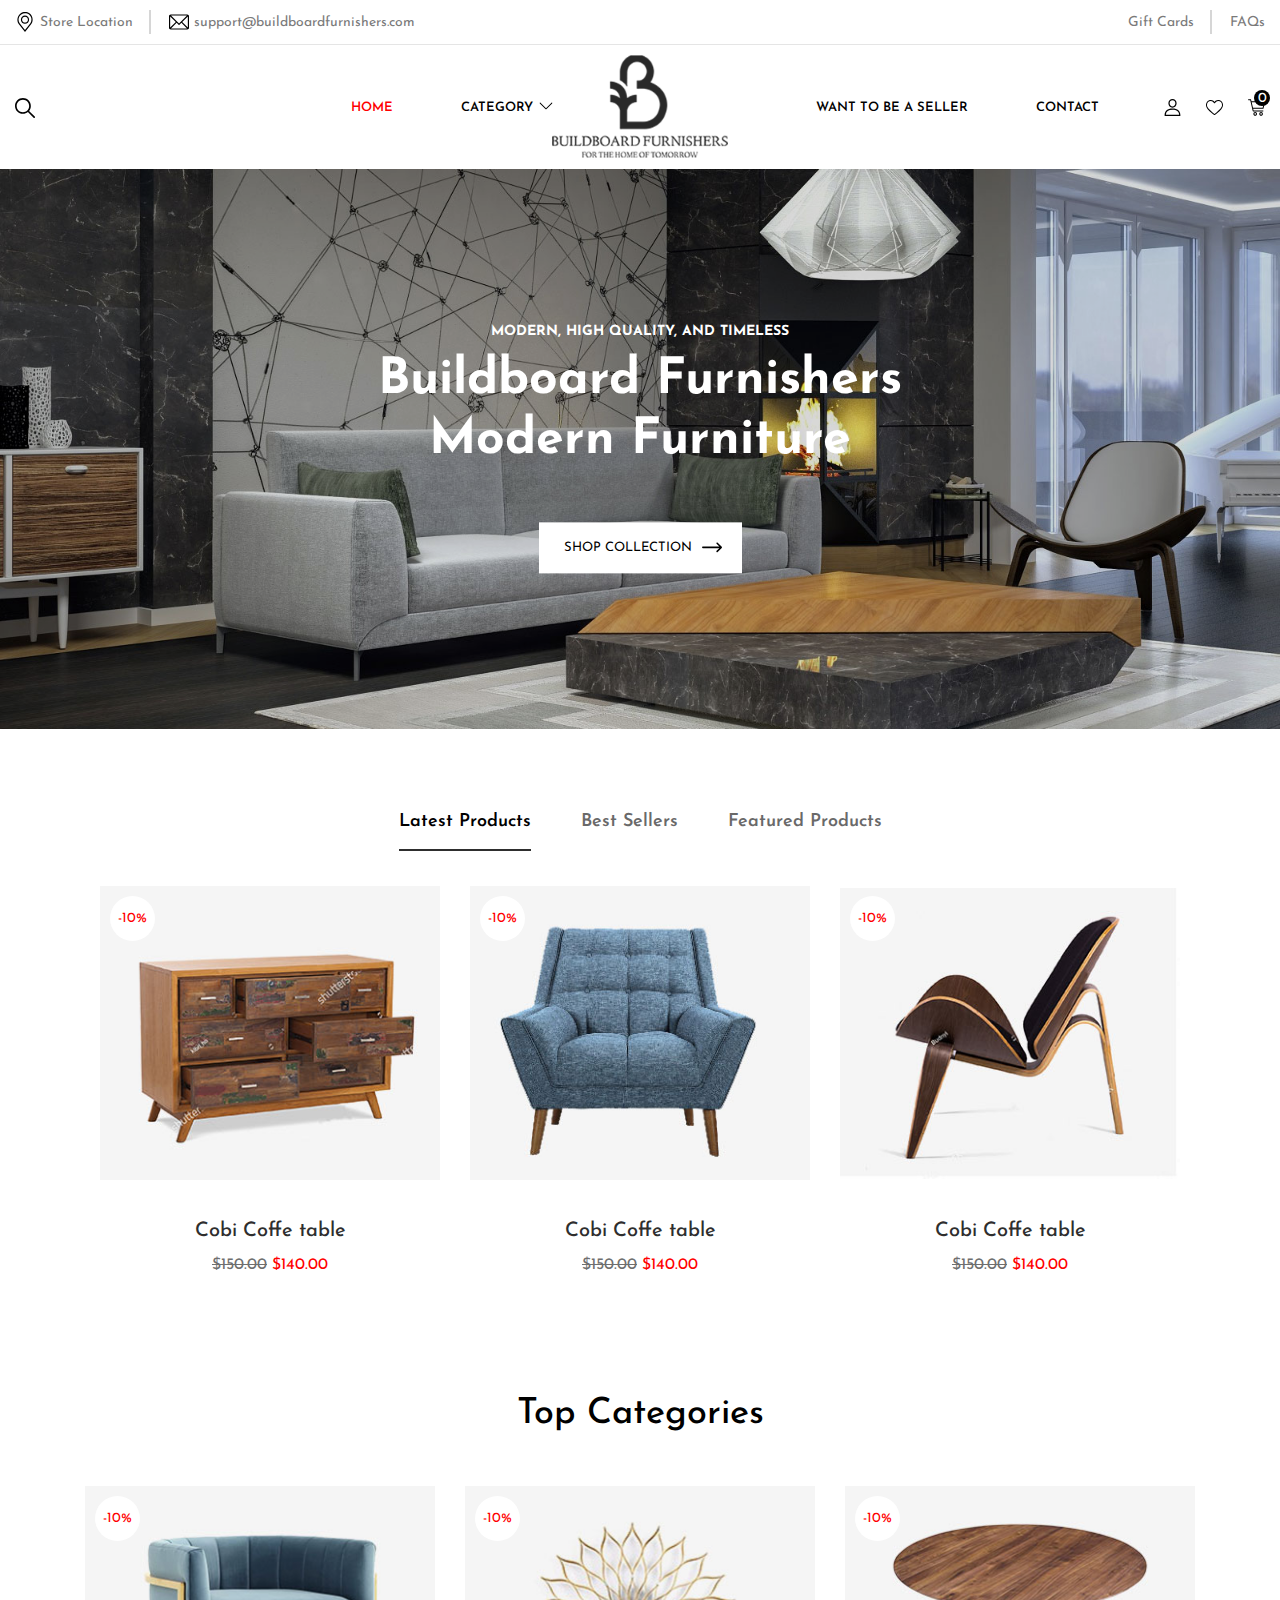
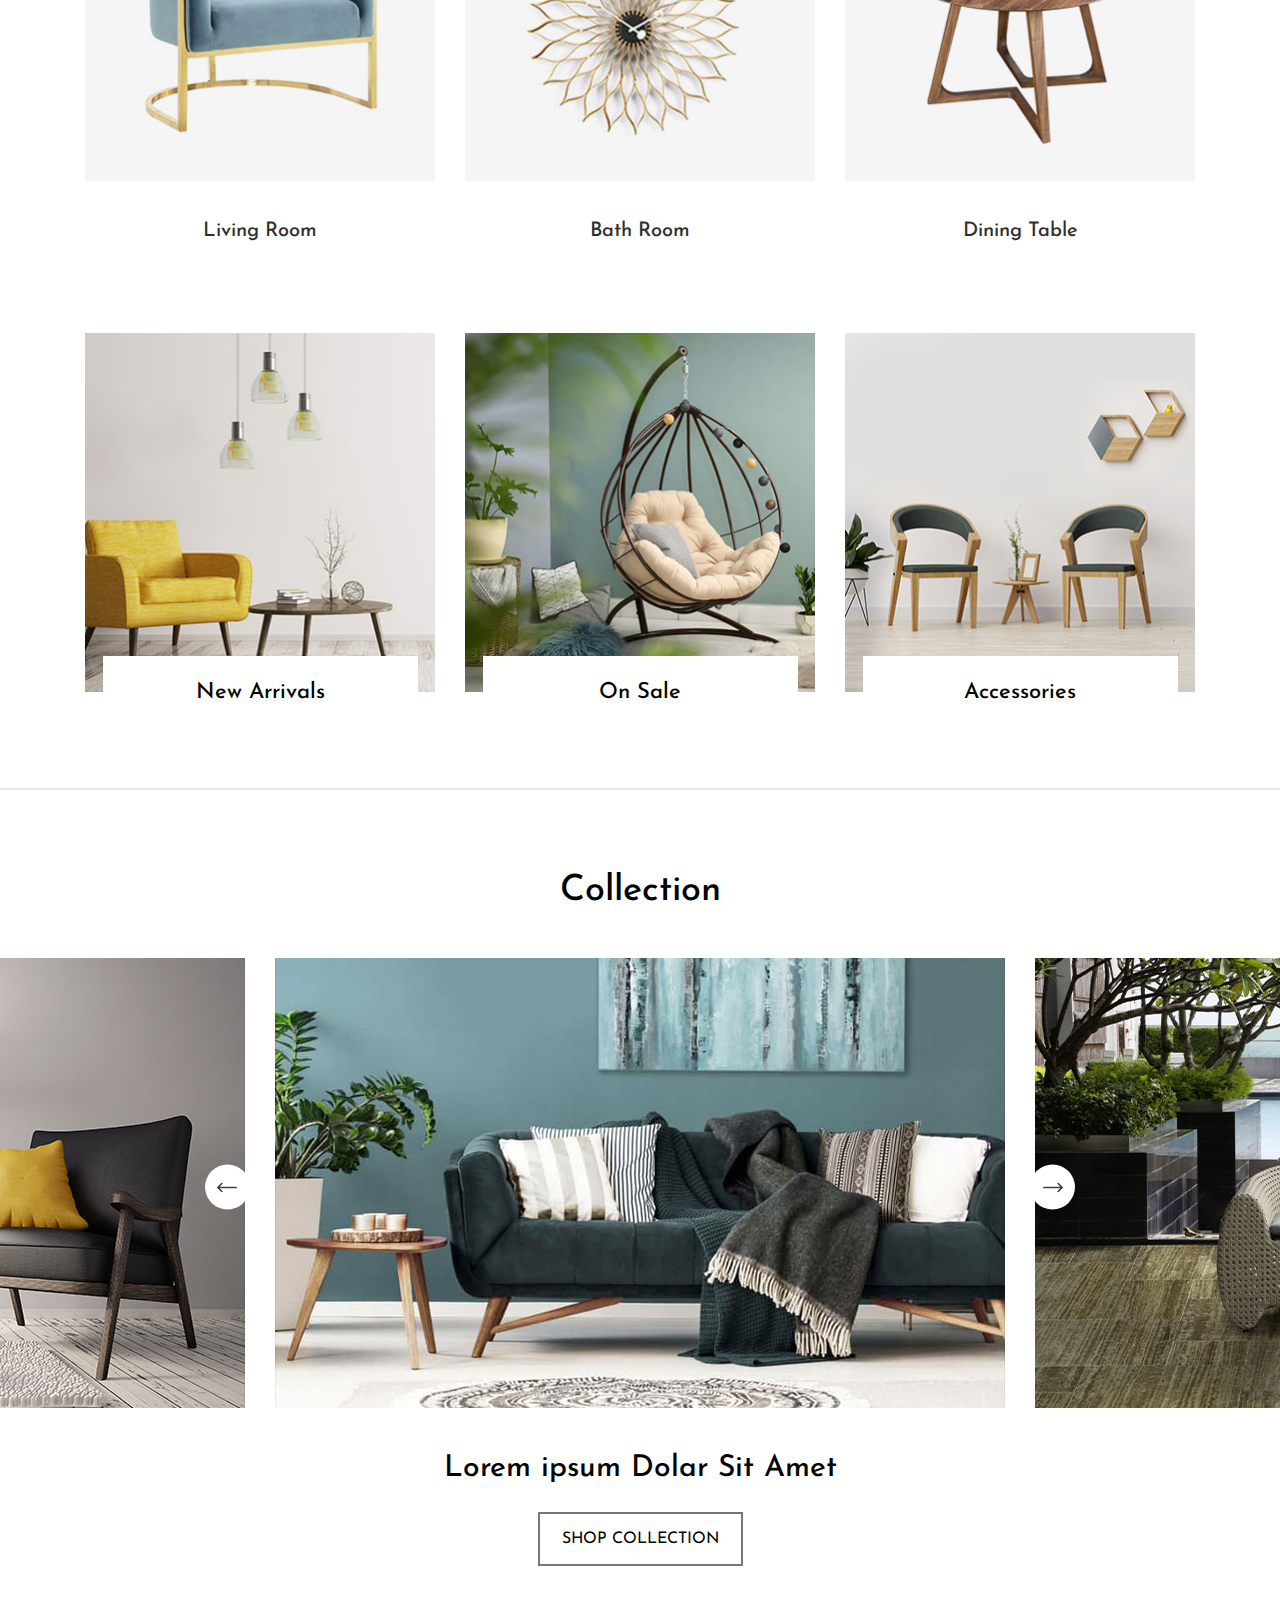
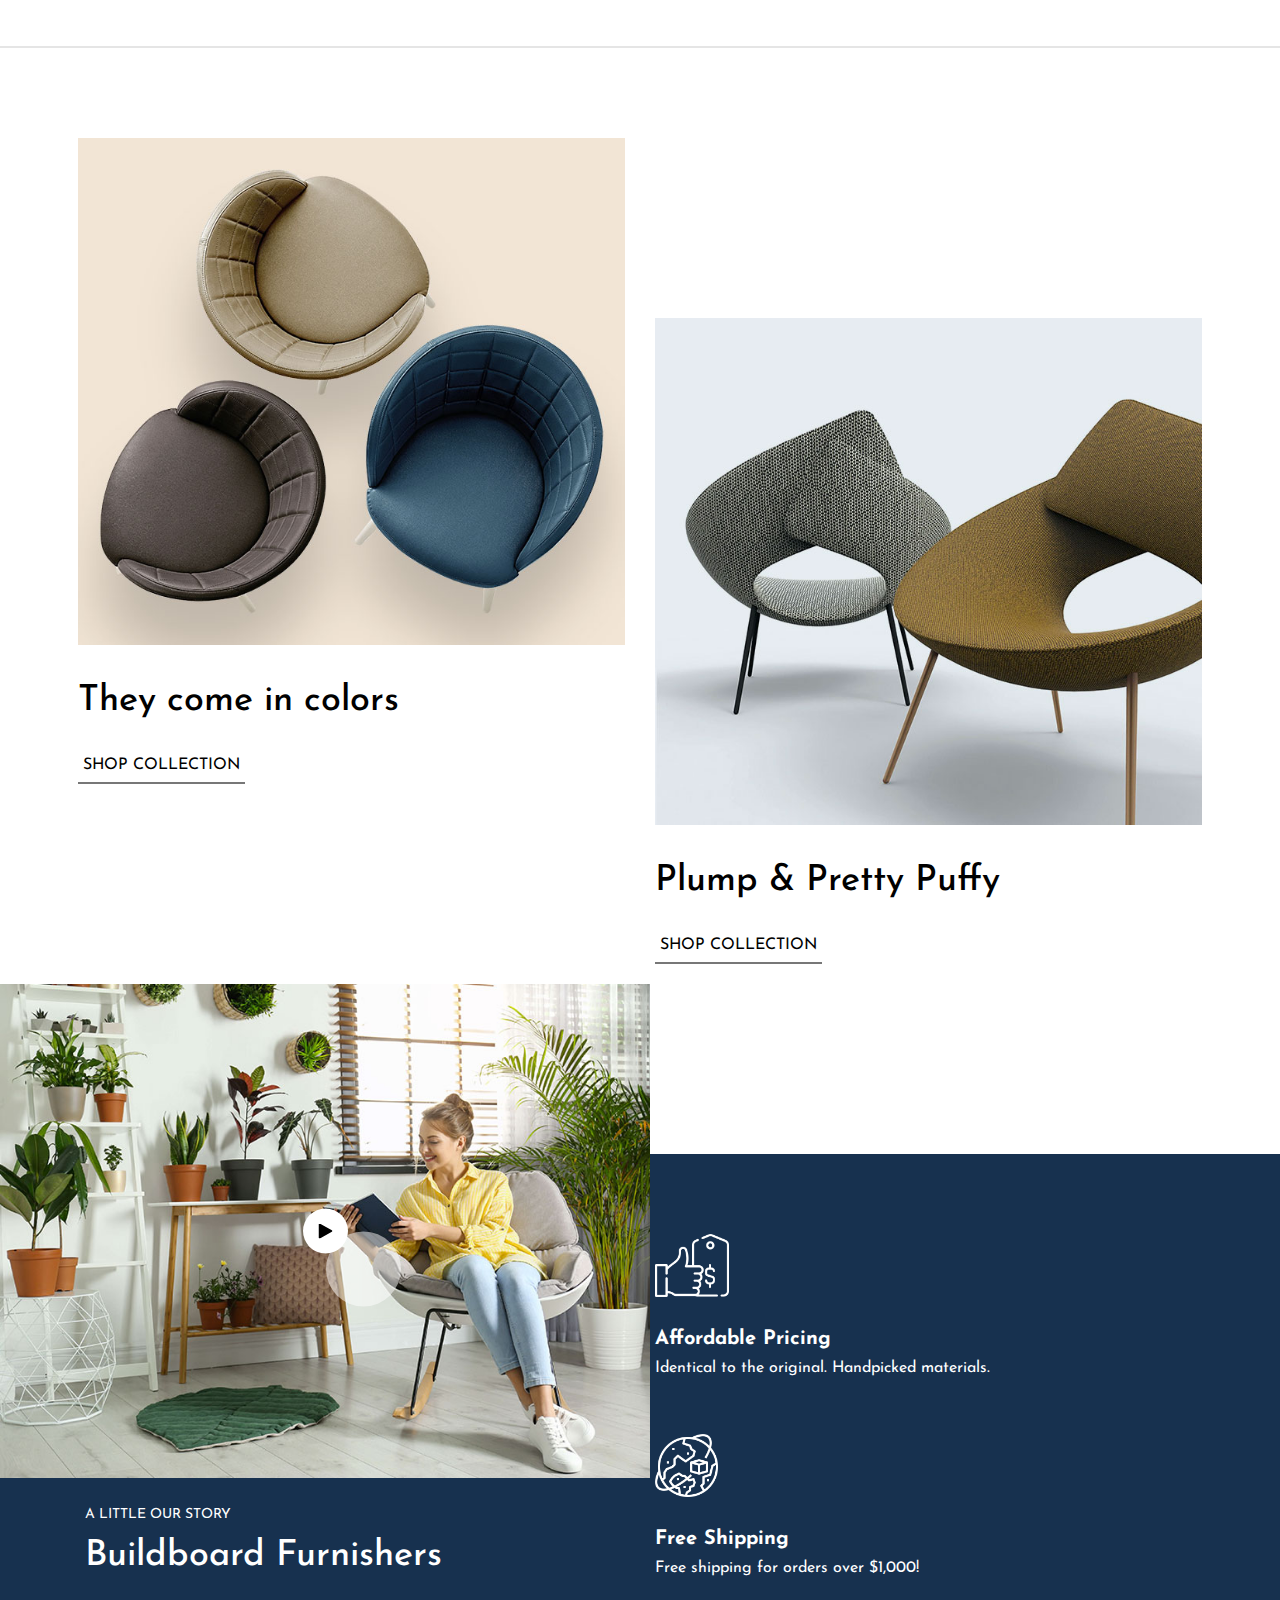
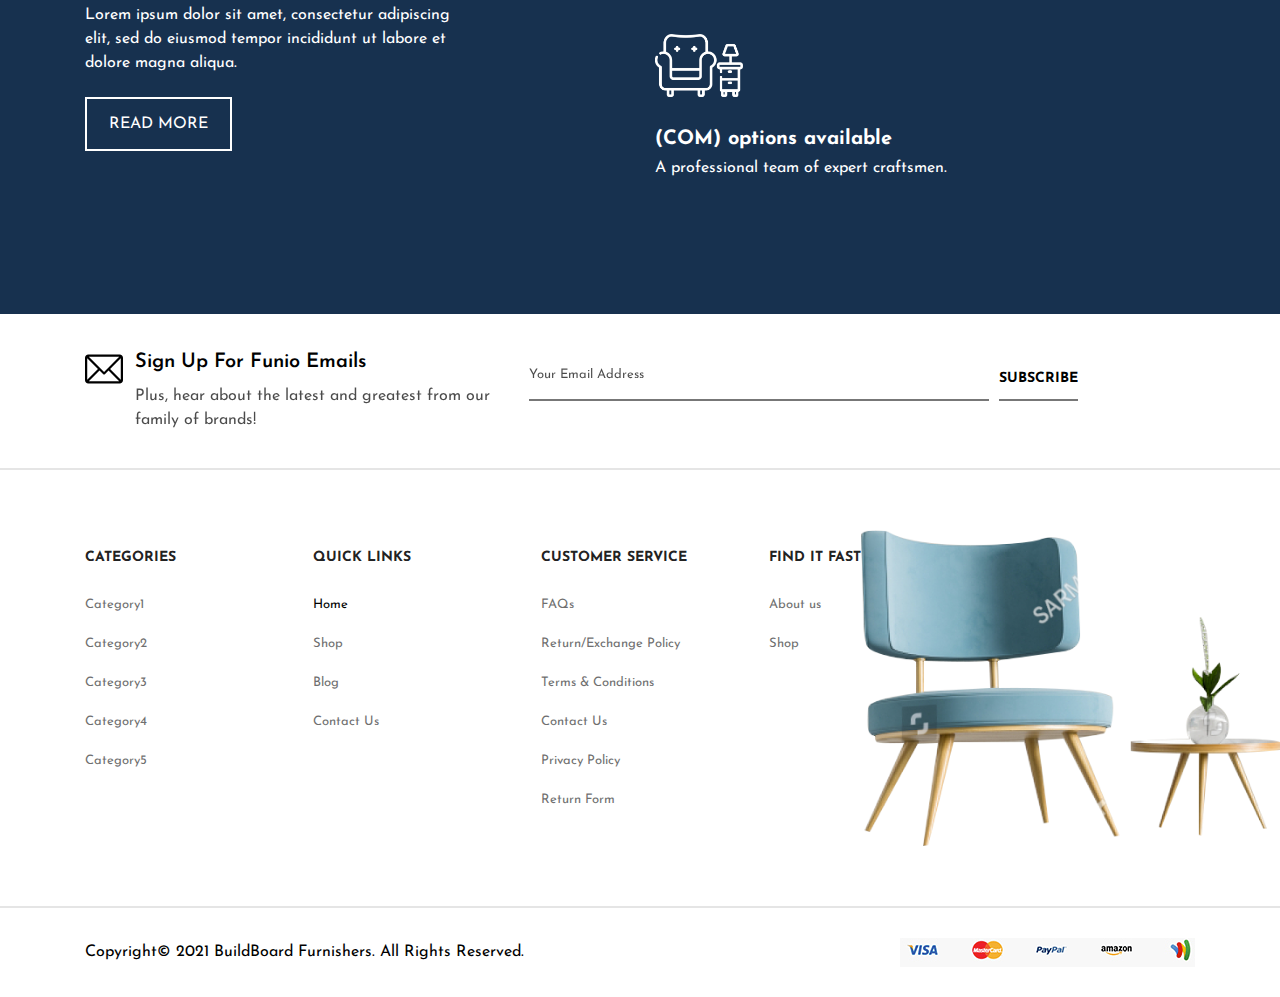
==== commit e3dc32cd: "added chn ges" ====
--- a/index.html
+++ b/index.html
@@ -89,14 +89,14 @@
                 <li><a href="#url">category 1</a></li>
             </ul>
           </li>
-          <li class="menu-item-has-children">
-            <a href="#url">page</a>
-            <ul class="sub-menu">
+          <li>
+            <a href="#url">want to be a seller</a>
+            <!-- <ul class="sub-menu">
                 <li><a href="#url">page 1</a></li>
                 <li><a href="#url">page 1</a></li>
                 <li><a href="#url">page 1</a></li>
                 <li><a href="#url">page 1</a></li>
-            </ul>
+            </ul> -->
           </li>
            <li><a href="contact.html">Contact</a></li>
           </ul>
@@ -518,31 +518,22 @@
 
             <form>
               <div class="row form-row">
-                <!-- <div class="col-md-12 form-col">
-                  <div class="form-input">
-                    <input type="text"placeholder="Name *">
-                  </div>
-                </div> -->
                 <div class="col-md-12 form-col">
                   <div class="form-input">
                     <input type="text" placeholder="Phone Number*">
                   </div>
                 </div>
+
                 <div class="col-md-12 form-col">
                   <div class="form-input">
-                    <input type="password" placeholder="Password">
-                  </div>
-                </div>
-                <div class="col-md-12 form-col">
-                  <div class="form-input">
                     <input type="submit" value="Log in">
                   </div>
                 </div>
+
+                </div>
               </div>
             </form>
-
             <a class="fancybox" href="#two">Don't have account Please Sign Up</a>
-
           </div>
         </div>
     </div>
@@ -560,17 +551,17 @@
               <div class="row form-row">
                 <div class="col-md-12 form-col">
                   <div class="form-input">
-                    <input type="text"placeholder="Name *">
+                    <input type="text"placeholder="Full Name*">
                   </div>
                 </div>
                 <div class="col-md-12 form-col">
                   <div class="form-input">
-                    <input type="text" placeholder="Email Or Phone Number*">
+                    <input type="text" placeholder="Email*">
                   </div>
                 </div>
                 <div class="col-md-12 form-col">
                   <div class="form-input">
-                    <input type="password" placeholder="Password">
+                    <input type="tel" placeholder="Phone">
                   </div>
                 </div>
                 <div class="col-md-12 form-col">
--- a/style.css
+++ b/style.css
@@ -371,7 +371,7 @@
 
 .navbar-nav > li.menu-item-has-children{padding-right: 23px;}
 
-.bottom-head  .navbar-nav{ margin: 0 auto 0 26%; }
+.bottom-head  .navbar-nav{ margin: 0 auto 0 28%; }
 
 .navbar-nav .clickD { 
   position: absolute;
@@ -520,7 +520,7 @@
   transition: 0.5s ease-in-out;
 }
 
-.product-section .ourwork-tab ul li{ 
+.product-section .ourwork-tab > ul > li{ 
   border: none !important;
   position: relative; 
   margin-right: 50px;
@@ -530,9 +530,9 @@
   background: transparent !important;
 }
 
-.product-section .ourwork-tab ul li:last-child{ margin-right: 0; }
-
-.product-section .ourwork-tab ul li::before{ 
+.product-section .ourwork-tab > ul > li:last-child{ margin-right: 0; }
+
+.product-section .ourwork-tab > ul > li::before{ 
   content: "";
   position: absolute;
   bottom: 0;
@@ -543,14 +543,14 @@
   transition: 0.5s ease-in-out;
 }
 
-.product-section .ourwork-tab ul li:hover{ color: #000; }
-
-.product-section .ourwork-tab ul li:hover::before,
-.product-section .ourwork-tab ul li.resp-tab-active::before{ width: 100%; }
-
-.product-section .ourwork-tab ul li.resp-tab-active{ color: #000; }
+.product-section .ourwork-tab ul > li:hover{ color: #000; }
+
+.product-section .ourwork-tab > ul > li:hover::before,
+.product-section .ourwork-tab > ul > li.resp-tab-active::before{ width: 100%; }
+
+.product-section .ourwork-tab > ul > li.resp-tab-active{ color: #000; }
  
-.product-section .ourwork-tab ul{ display: flex; justify-content: center; }
+.product-section .ourwork-tab > ul{ display: flex; justify-content: center; }
 
 .product-section .resp-tab-content{ border: none; padding: 36px 15px; }
 
@@ -987,47 +987,6 @@
   background: #fff;
  }
 
- .container-space {
-  margin-top: 2rem;
-}
-.product-thumbnails {
-  display: flex;
-  margin-top: 2rem;
-}
-.product-thumbnails > ul {
-  display: flex;
-  list-style: none;
-  padding-left: 0;
-}
-.product-thumbnails > li {
-  margin-right: 10px;
-}
-.product-thumbnails > ul > li > img {
-  width: 100px;
-  cursor: pointer;
-}
-.thumbnail-active {
-  border: 2px solid #000;
-}
-.nav-link > img {
-  width: 40px;
-  border-radius: 8px;
-  margin-right: 10px;
-}
-.btn-custom-color {
-  border: 2px solid #000;
-  color: #000;
-  outline: none;
-  box-shadow: none;
-}
-.btn-custom-color:hover {
-  border: 2px solid #000;
-  background-color: #000;
-  color: #ffffff;
-  outline: none;
-  box-shadow: none;
-}
-
 .product-img{ width: 100%; }
 
 .product-sec .product-row{ 
@@ -1052,6 +1011,193 @@
 
 .myModal .fancybox:hover{ color: #ff0000 !important; }
 
+.product-details .product-slider .slick-next{ 
+  right: 0;
+  z-index: 9;
+  z-index: 9;
+  background: #000;
+  width: 45px;
+  height: 45px;
+  border-radius: 50%;
+  opacity: 0;
+  transition: 0.5s ease-in-out;
+}
+
+.product-details .product-slider:hover .slick-next,
+.product-details .product-slider:hover .slick-prev{ opacity: 1; }
+
+.product-details .product-slider .slick-prev{ 
+  left: 0; 
+  z-index: 9;
+  z-index: 9;
+  background: #000;
+  width: 45px;
+  height: 45px;
+  border-radius: 50%;
+  opacity: 0;
+  transition: 0.5s ease-in-out;
+}
+
+.product-details .product-slider .slick-next::before{ 
+  content: "";
+  position: absolute;
+  top: 50%;
+  left: 0;
+  right: 0;
+  transform: translateY(-50%);
+  background: url(images/right-arrow.svg) no-repeat center center;
+  background-size: 100%;
+  width: 20px;
+  height: 20px;
+  margin: 0 auto;
+  filter: brightness(0) invert(1);
+}
+
+.product-details .product-slider .slick-prev::before{ 
+  content: "";
+  position: absolute;
+  top: 50%;
+  left: 0;
+  right: 0;
+  transform: translateY(-50%);
+  background: url(images/left-arrow.svg) no-repeat center center;
+  background-size: 100%;
+  width: 20px;
+  height: 20px;
+  margin: 0 auto;
+  filter: brightness(0) invert(1);
+}
+
+.product-details .product-slider .slick-dots{ list-style: none; padding-left: 0; }
+
+.product-details .product-slider .slick-dots li{ 
+  width: 12px;
+  height: 12px;
+  background: #000;
+  border-radius: 50%;
+  margin-left: 0;
+  margin-right: 15px;
+  opacity: 0.5;
+}
+
+.product-details .product-slider .slick-dots li:last-child{ margin-right: 0; }
+
+.product-details .product-slider .slick-dots li.slick-active{ opacity: 1; }
+
+.product-details .product-slider .slick-dots li button::before{ content: ""; }
+
+.product-details .cart a{ display: inline-block; width: 35px; height: 35px; line-height: 0; position: relative;  }
+
+.product-details .cart a::before{
+  content: "(0)";
+  position: absolute;
+  top: 0;
+  right: -35px;
+  font-size: 20px;
+  line-height: 1.2;
+  color: #000;
+}
+
+.product-details .cart a:hover::before{ color: #ff0000; }
+
+.product-details .cart{ margin-bottom: 20px; }
+
+.product-details  .stock span{ display: block; font-size: 20px; margin-bottom: 25px; font-weight: 700; }
+
+.product-details .dettais-sec ul li{ margin-bottom: 15px; position: relative; padding-left: 20px; }
+
+.product-details .dettais-sec ul li::before{ 
+  content: "";
+  position: absolute;
+  top: 7px;
+  left: 0;
+  width: 8px;
+  height: 8px;
+  background: #000;
+  border-radius: 50%;
+}
+
+.product-details .dettais-sec ul{ padding-left: 0; list-style: none; }
+
+.product-details .cart-btn a{ display: block; text-align: center; }
+
+.color-comb ul{ 
+  padding-left: 0;
+  list-style: none;
+  display: flex;
+  align-items: center;
+  justify-content: center;
+  padding-top: 70px;
+}
+
+.color-comb ul li{ margin-right: 20px; }
+
+.color-comb ul li:nth-child(2) a{ background: rgb(255, 0, 0); }
+
+.color-comb ul li:nth-child(3) a{ background: rgb(6, 78, 146); }
+
+.color-comb ul li:nth-child(4) a{ background: rgb(0, 250, 250); }
+
+.color-comb ul li:last-child{ margin-right: 0; }
+
+.color-comb ul li a { 
+  display: inline-block;
+  width: 30px;
+  height: 30px;
+  border-radius: 50%;
+  background: #000;
+  position: relative;
+}
+
+.color-comb ul li.current a::before{
+  content: "";
+  position: absolute;
+  top: -3px;
+  left: -3px;
+  width: calc( 100% + 6px );
+  height: calc( 100% + 6px );
+  border: 1px solid #ff0000;
+  border-radius: 50%;
+}
+
+.features-sec .features-sec-cont h4{ margin-bottom: 8px; font-weight: 700; font-size: 18px; }
+
+.features-sec .features-sec-cont{ margin-bottom: 30px; }
+
+.features-sec .features-sec-cont:last-child{ margin-bottom: 0; }
+
+.Propertie-sec .Propertie-wrap{ display: flex; flex-wrap: wrap; margin-left: -15px; margin-right: -15px; }
+
+.Propertie-sec .Propertie-col{ width: 33.33%; padding-left: 15px; padding-right: 15px; }
+
+.Propertie-sec .Propertie-col h4{ font-size: 18px; margin-bottom: 12px; }
+
+.Propertie-sec .Propertie-col ul{ 
+  padding-left: 0; 
+  list-style: none; 
+  display: flex; 
+  flex-wrap: wrap;
+  margin-left: -15px;
+  margin-right: -15px;
+  margin-bottom: -8px;
+}
+
+.Propertie-sec .Propertie-col ul li{ 
+  width: 50%;
+  padding-left: 15px;
+  padding-right: 15px;
+  font-size: 14px;
+  margin-bottom: 8px;
+}
+
+.warranty-sec ul li{ margin-bottom: 8px; }
+
+.warranty-sec ul{ list-style-type: circle; }
+
+.faq-sec .faq-cont h4{ margin-bottom: 10px; }
+
+.faq-sec .faq-cont{ margin-bottom: 20px; }
+ 
 @media(min-width:1025px){
 
 /* navbar*/
@@ -1094,7 +1240,7 @@
 
   .shop-list{ margin-left: auto; margin-right: 25px; }
 
-  .ourwork-tab ul{ display: none !important; }
+  .ourwork-tab > ul{ display: none !important; }
 
   .ourwork-tab .resp-accordion{ font-size: 20px; background: transparent !important; border: none !important; }
 
@@ -1232,6 +1378,21 @@
  .banner-section h1{ font-size: 40px; }
 
  .myModal { width: 75%; }
+
+ .product-details .product-slider .slick-prev,
+ .product-details .product-slider .slick-next{ opacity: 1; }
+
+ .color-comb ul{ padding-top: 20px; }
+
+ .product-details .product-col{ margin-bottom: 40px; }
+
+ .product-details .product-col:last-child{ margin-bottom: 0; }
+
+ .Propertie-sec .Propertie-col{ width: 100%; margin-bottom: 30px; }
+
+ .Propertie-sec .Propertie-col:last-child{ margin-bottom: 0; }
+
+ .product-details{ padding-bottom: 0; }
 
 }
 
@@ -1360,6 +1521,26 @@
 
 .container-space{ margin-top: 0; }
 
+.product-details .product-slider .slick-prev,
+.product-details .product-slider .slick-next{ width: 33px; height: 33px; }
+
+.product-details .product-slider .slick-prev::before,
+.product-details .product-slider .slick-next::before{ width: 15px; height: 15px; }
+
+.color-comb ul li{ margin-right: 10px; }
+
+.color-comb ul li a{ width: 20px; height: 20px; }
+
+.product-description h2{ font-size: 25px; }
+
+.product-details .cart a{ width: 30px; height: 30px; }
+
+.product-details .cart a::before{ 
+  top: -5px;
+  right: -28px;
+  font-size: 16px;
+}
+
 }
 
 @media(max-width:479px){ 
@@ -1452,10 +1633,14 @@
 
 .myModal .fancybox{ font-size: 15px; }
 
-}
-
-
-
-
-
-
+.product-description h2 {
+  font-size: 23px;
+}
+
+}
+
+
+
+
+
+
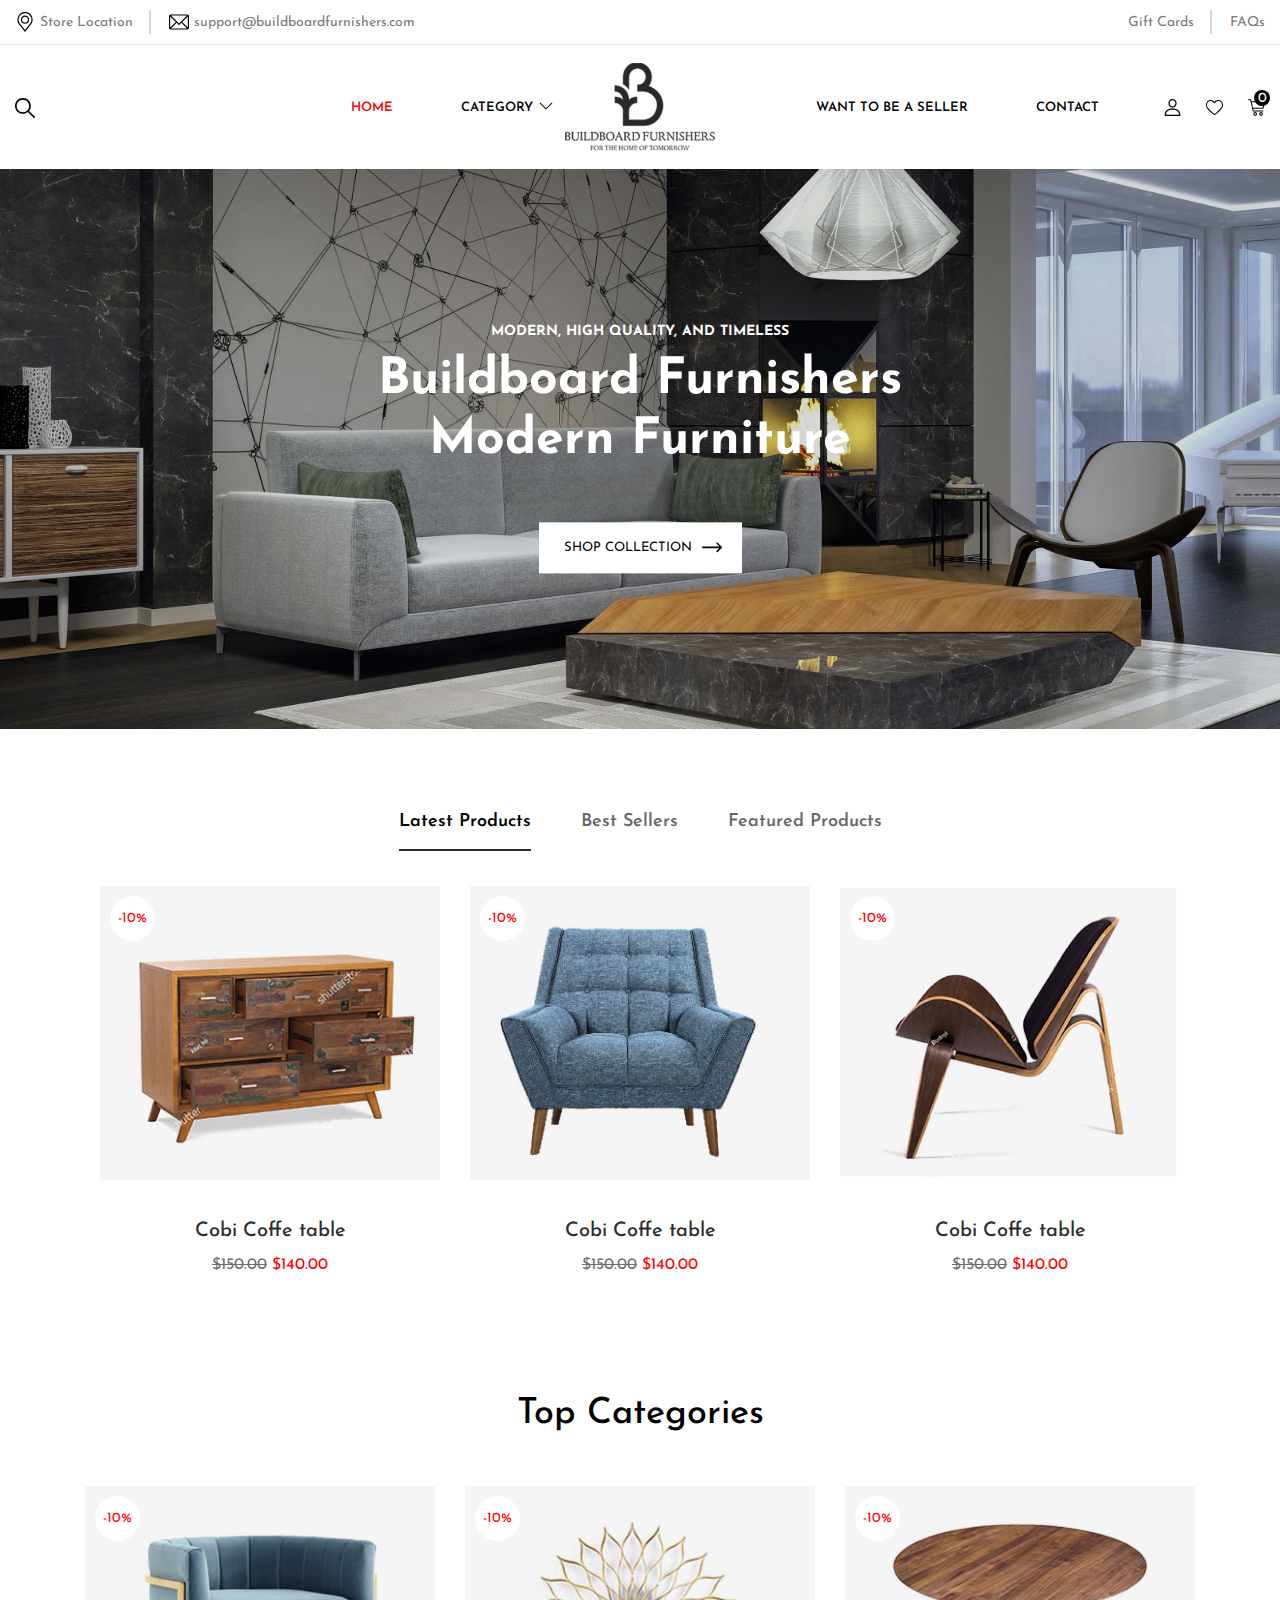
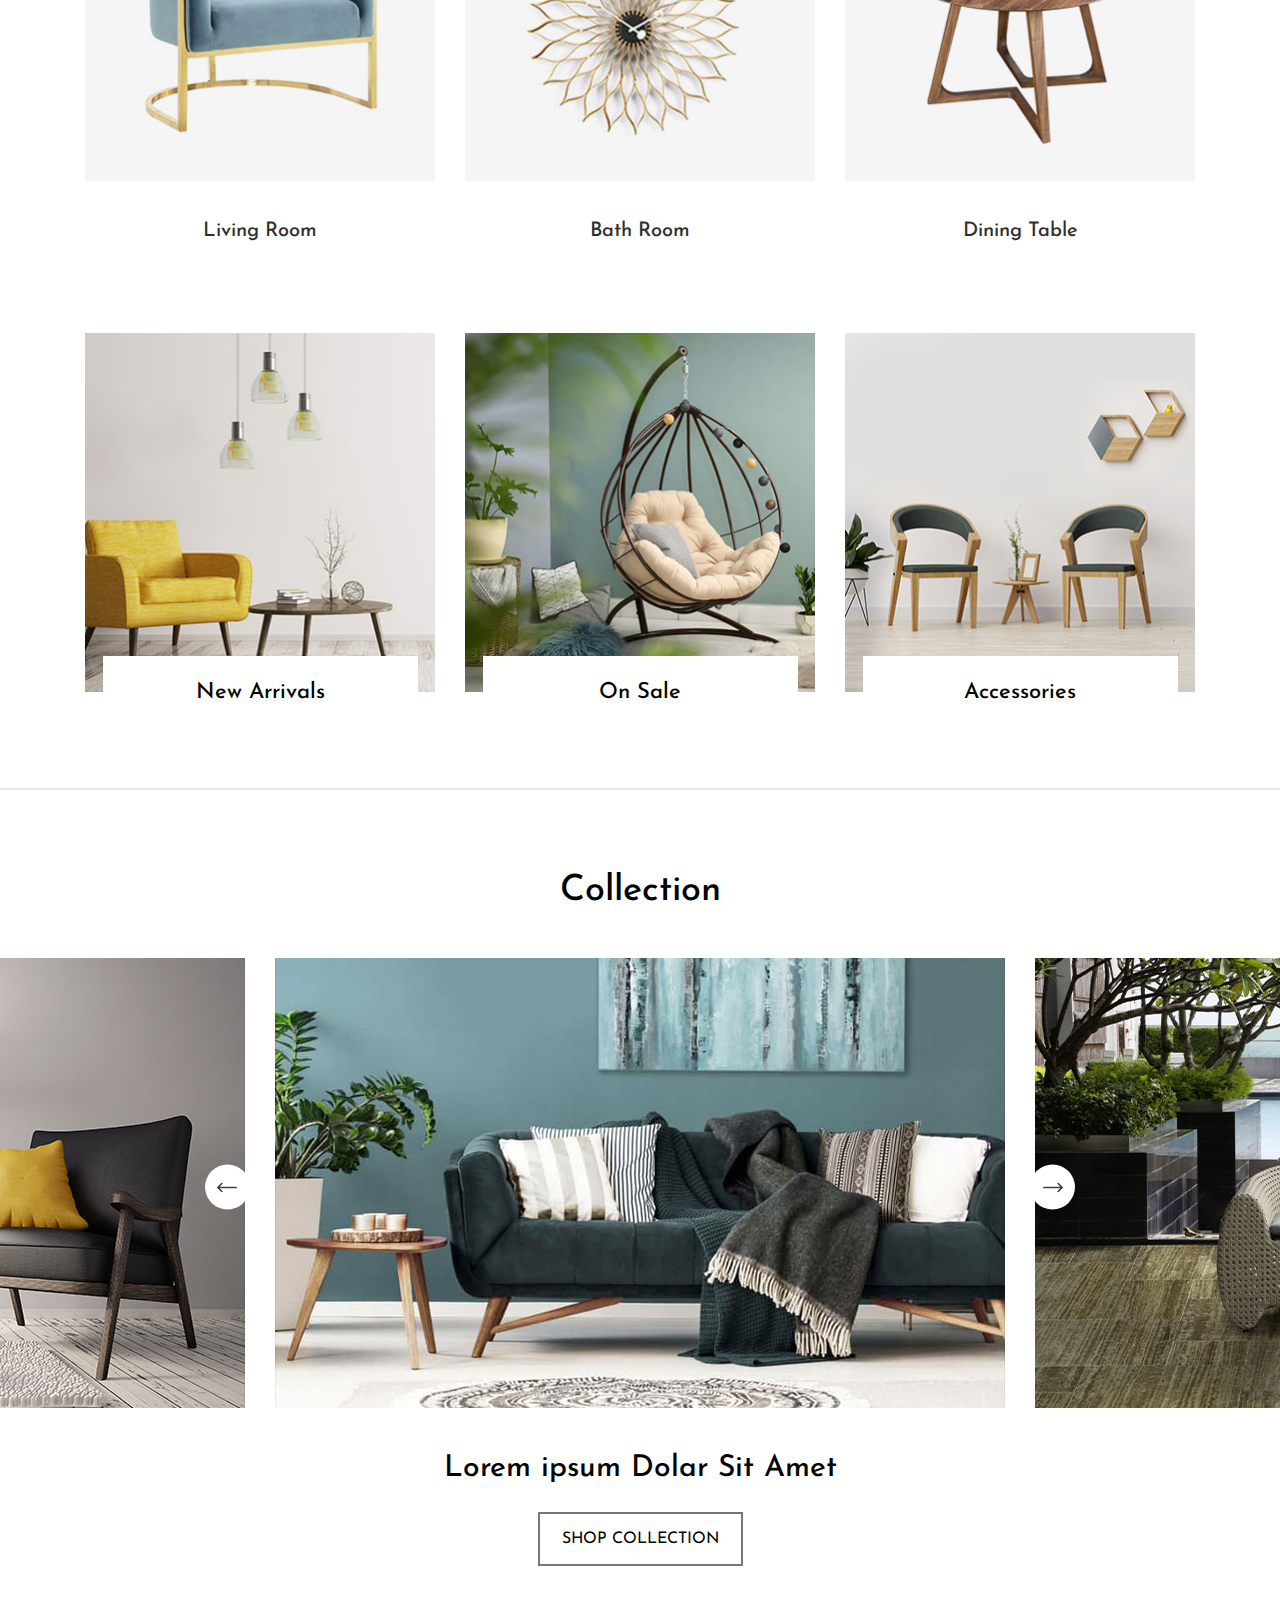
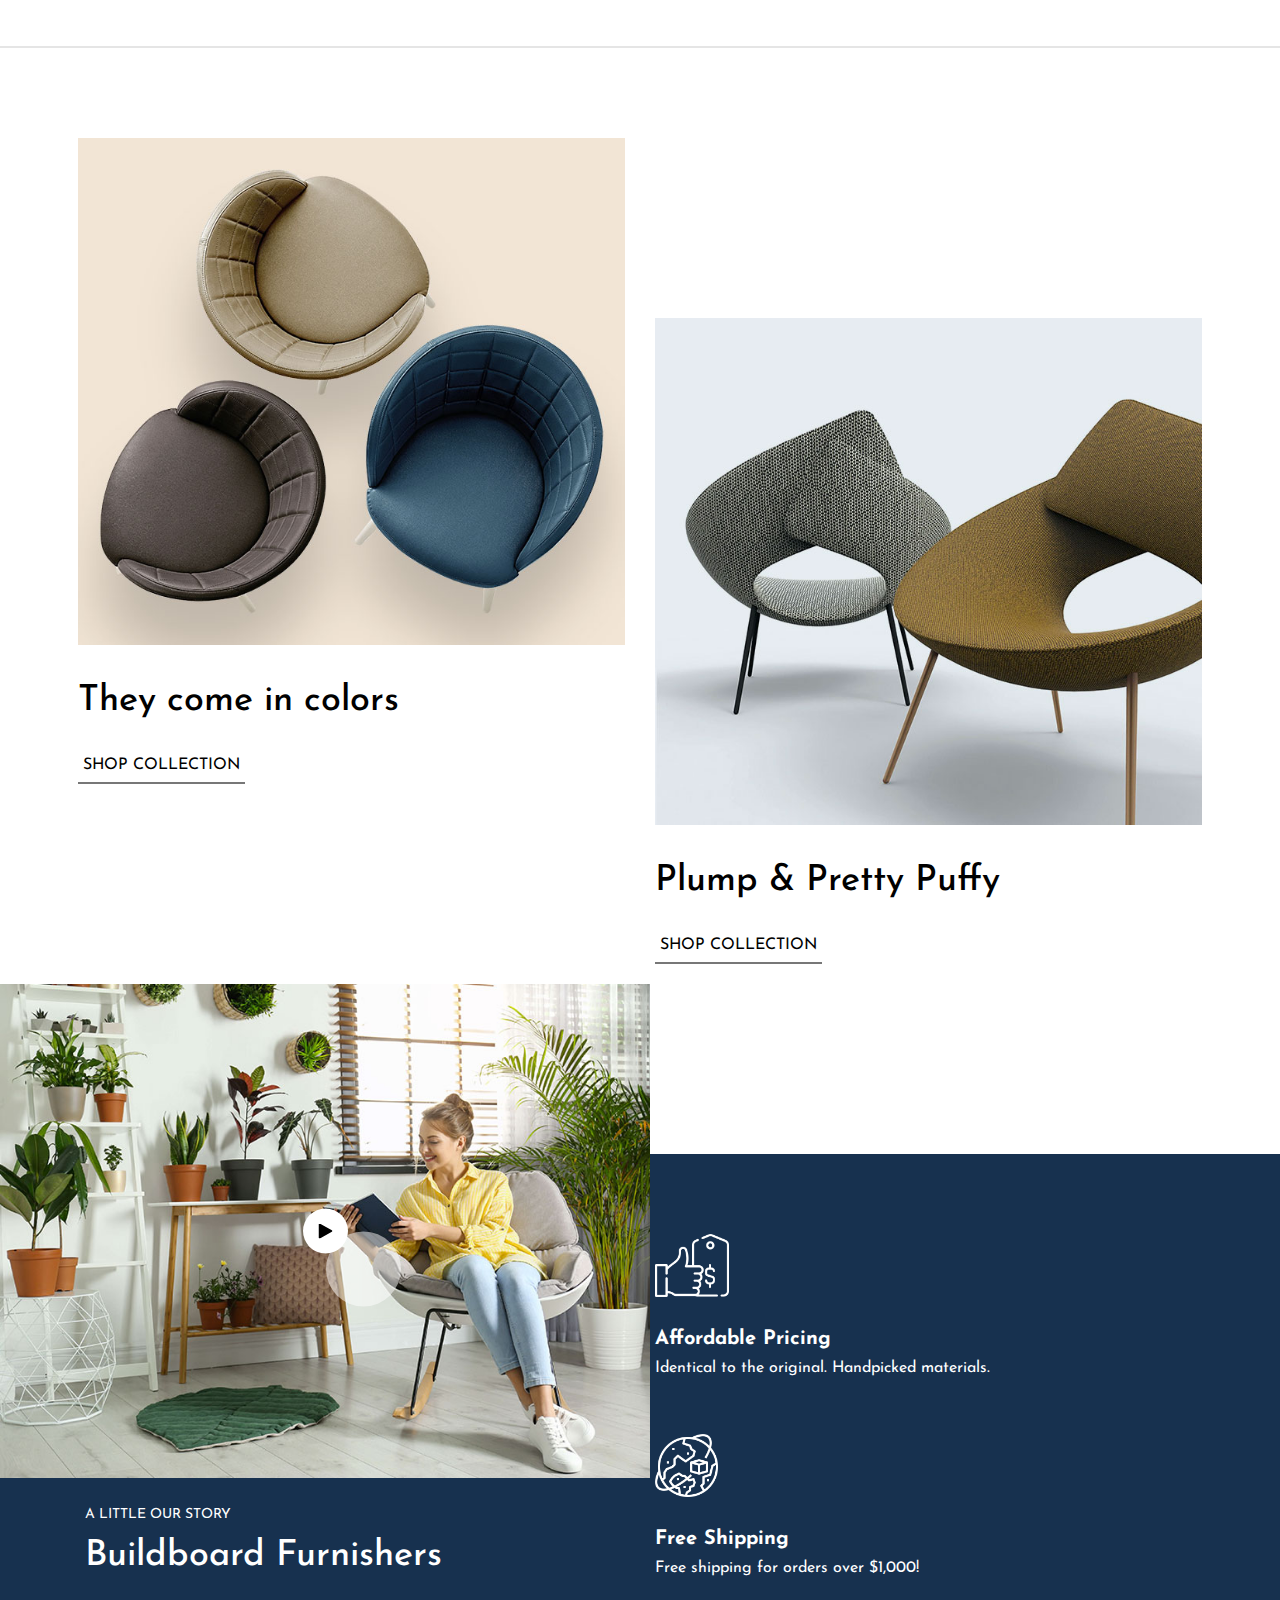
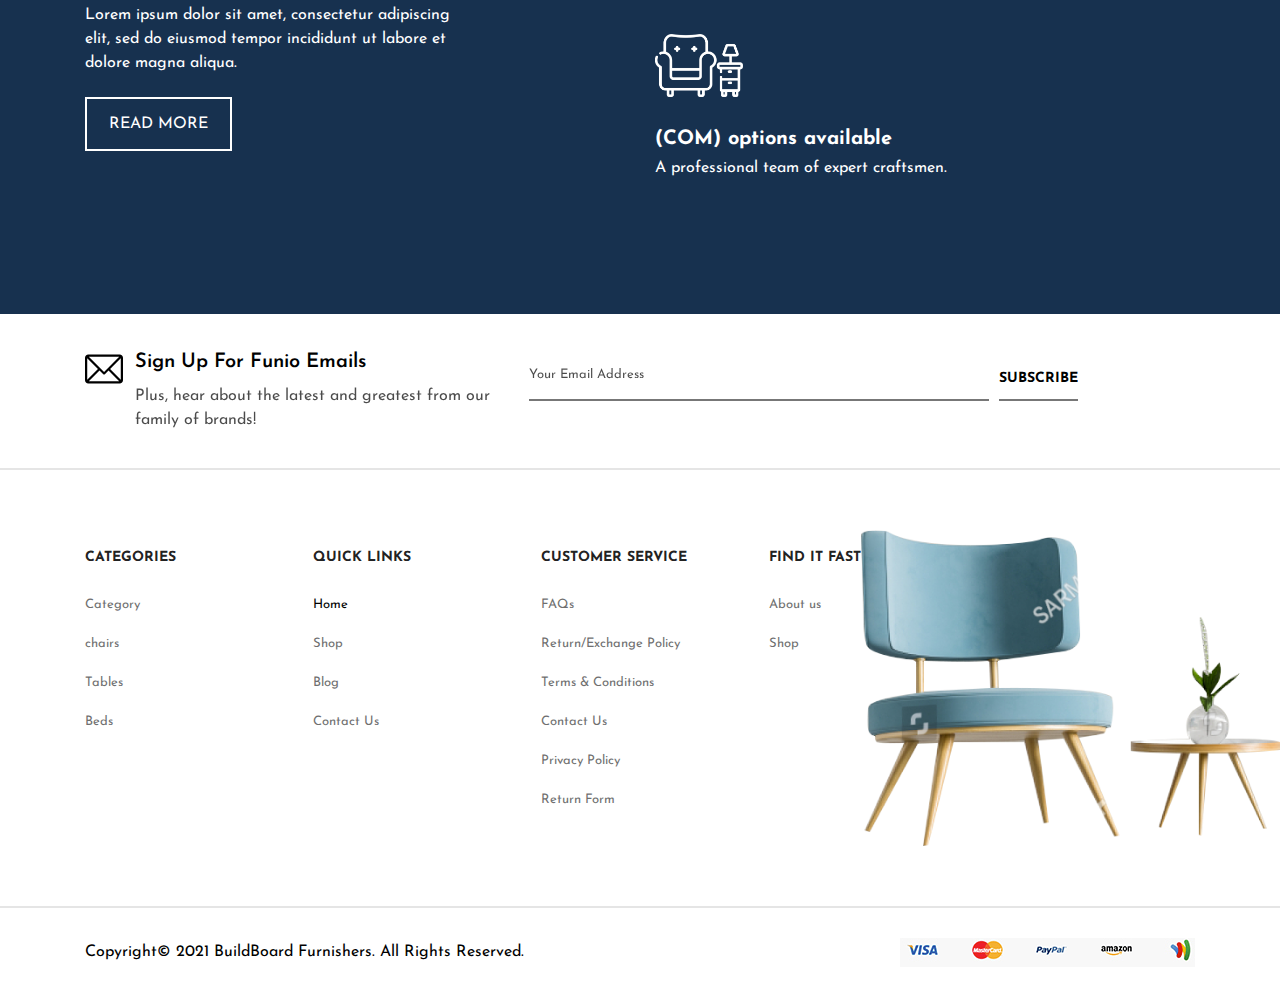
==== commit cc404c3c: "Design Updates" ====
--- a/index.html
+++ b/index.html
@@ -83,10 +83,10 @@
           <li class="menu-item-has-children">
             <a href="catagory.html">category</a>
             <ul class="sub-menu">
-                <li><a href="#url">category 1</a></li>
-                <li><a href="#url">category 1</a></li>
-                <li><a href="#url">category 1</a></li>
-                <li><a href="#url">category 1</a></li>
+                <li><a href="chairs.html">chairs</a></li>
+                <li><a href="#url">Sofas</a></li>
+                <li><a href="#url">Tables</a></li>
+                <li><a href="#url">Beds</a></li>
             </ul>
           </li>
           <li>
@@ -461,11 +461,10 @@
         <div class="footer-mid-col">
           <h5>Categories</h5>
           <ul>
-            <li><a href="catagory.html">Category1</a></li>
-            <li><a href="#url">Category2</a></li>
-            <li><a href="#url">Category3</a></li>
-            <li><a href="#url">Category4</a></li>
-            <li><a href="#url">Category5</a></li>
+            <li><a href="catagory.html">Category</a></li>
+            <li><a href="chairs.html">chairs</a></li>
+            <li><a href="#url">Tables</a></li>
+            <li><a href="#url">Beds</a></li>
           </ul>
         </div>
         <div class="footer-mid-col">
--- a/style.css
+++ b/style.css
@@ -86,8 +86,8 @@
 select{
 	 border: 1px solid #b8b8b8; 
 	 width: 100%; padding: 0 11px;
-	background: url(images/arrow_bottom.svg) no-repeat calc(100% - 16px) center #fff;
-	background-size: 18px; 
+	background: url(images/down-arrow.svg) no-repeat calc(100% - 16px) center #fff;
+	background-size: 15px; 
 	padding-right: 40px ; outline: none ; -webkit-appearance: none; 
 	-moz-appearance: none; -ms-appearance: none; -o-appearance: none; 
 	appearance: none; 
@@ -260,7 +260,8 @@
 .sub-menu > li{width: 100%; display: block; }
 
 .sub-menu > li > a:hover, 
-.sub-menu > li.menu-item-has-children:hover > a{background:#ff0000;  color: #fff;}
+.sub-menu > li.menu-item-has-children:hover > a,
+.sub-menu > li.current-menu-item > a{background:#ff0000;  color: #fff;}
 
 .navbar-nav > li:last-child > .sub-menu{ right: 0; left: inherit;padding:0; }
 
@@ -366,7 +367,7 @@
   right: 0;
   transform: translateY(-50%);
   margin: 0 auto;
-  width: 176px;
+  width: 150px;
 }
 
 .navbar-nav > li.menu-item-has-children{padding-right: 23px;}
@@ -1007,7 +1008,7 @@
 
 .myModal .form-row{ margin-bottom: 20px; }
 
-.myModal .fancybox{ color: #000; }
+.myModal .fancybox{ color: #17314f;  font-weight: 700; display: inline-block; }
 
 .myModal .fancybox:hover{ color: #ff0000 !important; }
 
@@ -1197,7 +1198,61 @@
 .faq-sec .faq-cont h4{ margin-bottom: 10px; }
 
 .faq-sec .faq-cont{ margin-bottom: 20px; }
+
+.catagorry-listing h2{ margin-bottom: 50px; }
+
+.catagorry-listing .button{ padding-top: 60px; }
+
+.cart-section .catr-cont{ text-align: center; }
+
+.cart-section .catr-cont h2{ margin-bottom: 50px; text-transform: uppercase; font-weight: 700; }
+
+.cart-section .catr-cont .table-col h4{ text-transform: uppercase; padding: 10px; }
+
+.cart-section .catr-cont .cart-row{ border-top: 2px solid #777777; border-bottom: 2px solid #777777; margin-bottom: 25px; }
+
+.cart-des-row .cart-image a{ display: inline-block; }
+
+.cart-des-row  .cart-cont{ text-align: left; }
+
+.cart-des-row  .cart-cont > p{ font-size: 14px; color: #999999; }
  
+.cart-des-row  .cart-description p{ font-size: 11px; }
+
+.cart-des-row .cart-details-cont{ display: flex;  }
+
+.cart-details-cont a{ display: inline-block; color: #000; }
+
+.cart-details-cont a:first-child{ margin-right: 20px; }
+
+.cart-details-row{ border-bottom: 2px solid #777777; padding-bottom: 25px; margin-bottom: 25px; }
+
+.payment-sec{ text-align: left; }
+
+.delivery-cont ul{ 
+  text-align: left; 
+  list-style: none;
+   padding-left: 0;
+   display: flex; 
+   flex-wrap: wrap;
+   margin-left: -15px;
+   margin-right: -15px;
+   margin-bottom: -10px;
+  }
+
+  .delivery-cont ul li{ width: 50%; padding-right: 15px; padding-left: 15px; margin-bottom: 10px; }
+
+  .delivery-cont ul li span{ display: inline-block; font-size: 15px; }
+
+  .delivery-cont ul li:nth-child(even){ text-align: right; color: #ff0000; }
+
+  .submit-sec input[type="submit"]{ width: 100%; }
+
+
+  .cart-details-row .cart-details-col h4{ display: none; text-transform: uppercase;}
+
+  .cart-section .catr-cont{ text-align: left; }
+
 @media(min-width:1025px){
 
 /* navbar*/
@@ -1210,9 +1265,17 @@
 
 @media (max-width: 1199px) {
 
-  .bottom-head .navbar-nav { margin: 0 auto 0 17%; }
+  .bottom-head .navbar-nav { margin: 0px auto 0 23%; }
 
   .myModal{ width: 50%; }
+
+  .navbar-nav > li{  margin: 0 20px; }
+
+  .navbar-nav > li:nth-child(2) { margin-right: 100px; }
+
+  .navbar-nav > li:nth-child(3) { margin-left: 100px; }
+
+  .navbar-nav > li > a{ font-size: 12px; }
   
  }
 
@@ -1393,6 +1456,12 @@
  .Propertie-sec .Propertie-col:last-child{ margin-bottom: 0; }
 
  .product-details{ padding-bottom: 0; }
+
+ .catagorry-listing h2 { margin-bottom: 36px; }
+
+ .catagorry-listing .button { padding-top: 30px; }
+
+ .cart-section .catr-cont .table-col h4{ font-size: 14px; }
 
 }
 
@@ -1541,6 +1610,23 @@
   font-size: 16px;
 }
 
+.catagorry-listing h2{ font-size: 30px; }
+
+
+.cart-row{ display: none; }
+
+.cart-details-row .cart-details-col{ margin-bottom: 30px; }
+
+.cart-details-row .cart-details-col h4{ display: block; font-size: 18px; }
+
+.payment-row .payment-col{ margin-bottom: 30px; }
+
+.payment-row .payment-col:last-child{ margin-bottom: 0; }
+
+.cart-image{  margin-bottom: 30px; }
+
+.cart-section .catr-cont h2{ font-size: 30px; margin-bottom: 30px; }
+
 }
 
 @media(max-width:479px){ 
@@ -1637,10 +1723,16 @@
   font-size: 23px;
 }
 
-}
-
-
-
-
-
-
+.listing-page .product-card .product-image a{ height: 296px; }
+
+.catagorry-listing h2 {
+  margin-bottom: 20px;
+}
+
+}
+
+
+
+
+
+
